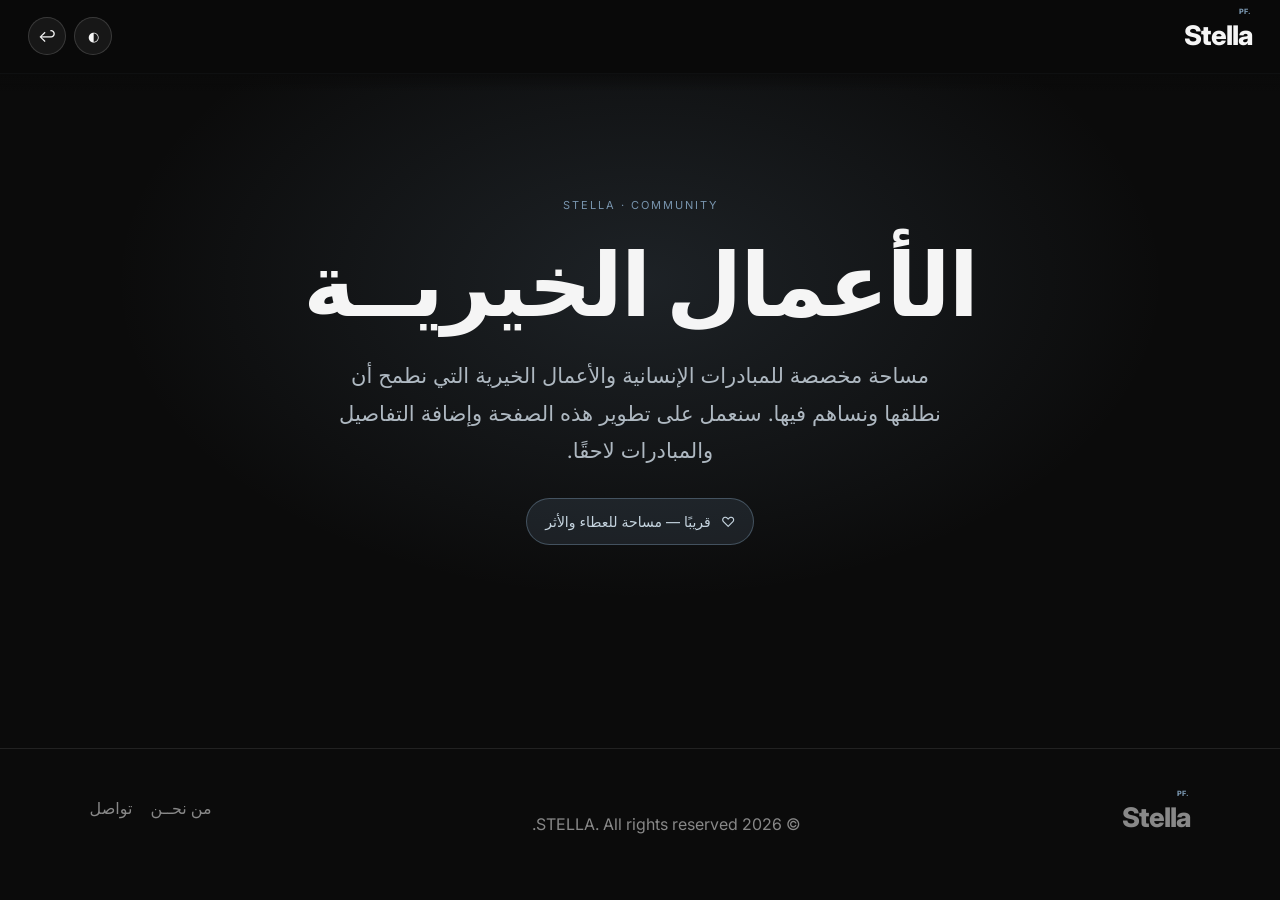
==== charity.html @ af956e66 "Create initial charity page" ====
<!doctype html>
<html lang="ar" dir="rtl">
<head>
<meta charset="utf-8">
<meta name="viewport" content="width=device-width, initial-scale=1">
<title>STELLA — الأعمال الخيريــة</title>
<meta name="description" content="مساحة الأعمال الخيرية والمبادرات الإنسانية من STELLA.">
<link rel="preconnect" href="https://fonts.googleapis.com">
<link rel="preconnect" href="https://fonts.gstatic.com" crossorigin>
<link href="https://fonts.googleapis.com/css2?family=Inter:wght@400;500;600;700;800&family=Manrope:wght@400;500;600;700;800&family=IBM+Plex+Sans+Arabic:wght@400;500;600;700&display=swap" rel="stylesheet">
<link rel="stylesheet" href="styles.css">
</head>
<body class="charity-page">
<header class="nav">
  <a class="brand" href="index.html#home" aria-label="STELLA"><span>Stell<span class="logo-a">a<sup>PF.</sup></span></span></a>
  <div class="nav-actions"><button id="themeBtn" class="icon-btn" type="button" aria-label="تبديل الوضع">◐</button><a class="icon-btn page-back" href="index.html" aria-label="العودة">↩</a></div>
</header>
<main>
  <section class="charity-intro">
    <div class="charity-intro-inner">
      <p class="eyebrow">STELLA · COMMUNITY</p>
      <h1>الأعمال الخيريــة</h1>
      <p>مساحة مخصصة للمبادرات الإنسانية والأعمال الخيرية التي نطمح أن نطلقها ونساهم فيها. سنعمل على تطوير هذه الصفحة وإضافة التفاصيل والمبادرات لاحقًا.</p>
      <span class="charity-note">♡ <span>قريبًا — مساحة للعطاء والأثر</span></span>
    </div>
  </section>
</main>
<footer><div class="footer-brand">Stell<span class="logo-a">a<sup>PF.</sup></span></div><p>© 2026 STELLA. All rights reserved.</p><div><a href="index.html#about">من نحــن</a><a href="index.html#contact">تواصل</a></div></footer>
<script>
const themeBtn=document.getElementById('themeBtn');
if(localStorage.getItem('stella-theme')==='light')document.body.classList.add('light');
themeBtn.addEventListener('click',()=>{document.body.classList.toggle('light');localStorage.setItem('stella-theme',document.body.classList.contains('light')?'light':'dark')});
</script>
</body>
</html>
---- styles.css ----
*{box-sizing:border-box}html{scroll-behavior:smooth}body{margin:0;background:#0b0b0b;color:#f5f5f5;font-family:Inter,system-ui,sans-serif;line-height:1.8}body.light{background:#f7f7f7;color:#111}a{text-decoration:none;color:inherit}.nav{position:sticky;top:0;z-index:20;display:flex;align-items:center;justify-content:space-between;padding:15px 5%;background:rgba(10,10,10,.98);backdrop-filter:blur(18px);border-bottom:1px solid rgba(255,255,255,.1)}body.light .nav{background:rgba(255,255,255,.98);border-color:rgba(0,0,0,.1)}.brand,.footer-brand{font-size:27px;font-weight:800;letter-spacing:-1px}.brand b,.footer-brand span,.side-brand span,h1 span{font-weight:800}.desktop-nav{display:flex;gap:25px;font-size:13px;color:#cfcfcf}.desktop-nav a:hover,.text-link:hover{color:#fff;text-decoration:underline}.nav-actions{display:flex;gap:8px}.icon-btn,.close-btn{border:1px solid rgba(255,255,255,.15);background:rgba(255,255,255,.06);color:inherit;border-radius:50%;width:38px;height:38px;cursor:pointer}.side-menu{position:fixed;z-index:40;right:-360px;top:0;width:min(360px,90vw);height:100vh;background:#111;border-left:1px solid #333;transition:right .35s;padding:25px;overflow:auto}.side-menu.open{right:0}.close-btn{font-size:24px;float:left}.side-inner{clear:both;padding-top:35px;display:flex;flex-direction:column;gap:9px}.side-inner a,.side-inner summary{padding:9px 4px;color:#ddd;cursor:pointer}.side-inner a:hover,.side-inner summary:hover{color:#fff}.side-inner details a{padding-right:22px;display:block}.overlay{display:none;position:fixed;inset:0;background:rgba(0,0,0,.55);z-index:30}.overlay.show{display:block}.hero{min-height:82vh;padding:100px 7% 70px;display:grid;grid-template-columns:1.3fr .7fr;gap:50px;align-items:center;background:radial-gradient(circle at 80% 30%,rgba(255,255,255,.08),transparent 35%)}h1{font-size:clamp(64px,13vw,150px);line-height:.9;margin:10px 0;letter-spacing:-8px}.eyebrow{font-size:11px;text-transform:uppercase;letter-spacing:2px;color:#aaa;margin:0 0 12px}.lead{font-size:24px;font-weight:600;max-width:680px}.muted{color:#aaa}.max{max-width:700px}.hero-card{padding:28px;border-radius:28px;display:flex;gap:20px;align-items:center}.glass{background:rgba(255,255,255,.06);border:1px solid rgba(255,255,255,.12);box-shadow:0 25px 70px rgba(0,0,0,.28);backdrop-filter:blur(16px)}.hero-card small{display:block;color:#888;margin-top:8px}.mark{font-size:70px;font-weight:800}.cta-row{display:flex;gap:12px;margin-top:28px;flex-wrap:wrap}.btn{display:inline-block;padding:11px 20px;border-radius:999px;border:1px solid #555}.primary{background:#fff;color:#000;border-color:#fff}.ghost{background:transparent}.section{padding:100px 7%;border-top:1px solid rgba(255,255,255,.08)}.light-section{background:#f3f3f3;color:#111}.light-section .muted,.light-section .eyebrow{color:#666}.intro{display:grid;grid-template-columns:1fr 1fr;gap:60px}.intro h2,.section h2{font-size:clamp(32px,5vw,60px);line-height:1.15;margin:0}.intro p:last-child{font-size:18px;color:#aaa}.founder{display:grid;grid-template-columns:.7fr 1.3fr;gap:55px;align-items:center}.founder-photo{aspect-ratio:1;border-radius:30px;display:grid;place-items:end start;padding:25px;background:linear-gradient(145deg,#252525,#090909);border:1px solid #333}.founder-photo span{font-size:38px;font-weight:800}.founder h3{color:#aaa}.cards{display:grid;gap:18px;margin-top:35px}.cards.three{grid-template-columns:repeat(3,1fr)}.cards.four{grid-template-columns:repeat(4,1fr)}.card{padding:28px;border:1px solid #2d2d2d;border-radius:25px;background:rgba(255,255,255,.035);box-shadow:0 20px 60px rgba(0,0,0,.12);transition:transform .25s,background .25s}.card:hover{transform:translateY(-5px);background:rgba(255,255,255,.065)}.card h3{margin-top:8px}.card p{color:#aaa}.dark{background:#111;color:#fff;border-color:#222}.dark p{color:#999}.num{font-size:12px;color:#777}.chips{display:flex;flex-wrap:wrap;gap:10px;margin-top:30px}.chips span{border:1px solid #ccc;padding:8px 15px;border-radius:999px}.email{font-size:clamp(18px,4vw,32px);font-weight:700;border-bottom:1px solid #777}.contact{display:flex;justify-content:space-between;gap:30px;align-items:end}footer{padding:45px 7%;border-top:1px solid #222;display:flex;justify-content:space-between;gap:25px;flex-wrap:wrap;color:#888}footer div:last-child{display:flex;gap:18px}footer a:hover{color:#fff}@media(max-width:900px){.desktop-nav{display:none}.hero{grid-template-columns:1fr;padding-top:75px}.intro,.founder{grid-template-columns:1fr}.cards.three,.cards.four{grid-template-columns:1fr 1fr}.contact{flex-direction:column;align-items:flex-start}}@media(max-width:600px){.nav{padding:12px 18px}.brand{font-size:23px}.hero{padding:65px 22px}.section{padding:70px 22px}h1{font-size:82px;letter-spacing:-5px}.lead{font-size:19px}.cards.three,.cards.four{grid-template-columns:1fr}.hero-card{padding:20px}.intro h2,.section h2{font-size:35px}.contact{gap:20px}.email{font-size:18px}footer{padding:35px 22px}}@media(prefers-reduced-motion:reduce){html{scroll-behavior:auto}.card{transition:none}}
.founder-photo{overflow:hidden;padding:0}.founder-photo img{width:100%;height:100%;object-fit:cover;display:block;}
:root{--stella-blue:#7894ad;--stella-blue-soft:rgba(120,148,173,.14);--stella-blue-line:rgba(120,148,173,.42)}
.desktop-nav a:hover,.text-link:hover{color:var(--stella-blue);text-decoration:none}.eyebrow{color:var(--stella-blue)}.text-link,.email{transition:color .2s,border-color .2s}.text-link:hover,.email:hover{color:var(--stella-blue);border-color:var(--stella-blue)}.btn.primary{background:var(--stella-blue);border-color:var(--stella-blue);color:#080b0e}.btn.primary:hover{background:#91a9bd;border-color:#91a9bd}.icon-btn:hover{border-color:var(--stella-blue);color:var(--stella-blue);background:var(--stella-blue-soft)}.card:hover{border-color:var(--stella-blue-line)}.num,.mark{color:var(--stella-blue)}.language-btn{width:auto;min-width:42px;padding:0 9px;border-radius:999px;font-size:11px;font-weight:700}body.light .eyebrow{color:#58758e}body.light .desktop-nav a:hover,body.light .text-link:hover{color:#58758e}body.light .btn.primary{background:#7894ad;color:#071018}html[dir="ltr"] body{text-align:left}html[dir="ltr"] .side-menu{right:auto;left:-360px;border-left:0;border-right:1px solid #333}html[dir="ltr"] .side-menu.open{left:0}html[dir="ltr"] .side-inner details a{padding-right:4px;padding-left:22px}html[dir="ltr"] .close-btn{float:right}html[dir="ltr"] .founder-photo{direction:ltr}@media(max-width:600px){.language-btn{min-width:40px}}
/* Founder portrait: show the full figure with soft edges, not a cropped fill */
.founder{position:relative;isolation:isolate}.founder-photo{position:relative;align-self:stretch;min-height:560px;display:flex;align-items:center;justify-content:center;padding:0;overflow:hidden;border:0;border-radius:22px;background:transparent;box-shadow:0 28px 70px rgba(0,0,0,.22)}.founder-photo::before{content:"";position:absolute;inset:0;z-index:1;pointer-events:none;background:linear-gradient(90deg,rgba(11,11,11,.18) 0%,transparent 14%,transparent 86%,rgba(11,11,11,.18) 100%),linear-gradient(0deg,rgba(11,11,11,.22) 0%,transparent 13%,transparent 87%,rgba(11,11,11,.12) 100%)}.founder-photo::after{content:"";position:absolute;inset:-1px;z-index:2;pointer-events:none;border-radius:22px;box-shadow:inset 0 0 42px rgba(11,11,11,.24)}.founder-photo img{position:relative;z-index:0;width:100%;height:100%;object-fit:contain;object-position:center center;display:block;transform:scale(.92);transform-origin:center center;filter:grayscale(1) contrast(1.03)}body.light .founder-photo{box-shadow:0 28px 70px rgba(0,0,0,.12)}body.light .founder-photo::before{background:linear-gradient(90deg,rgba(247,247,247,.16) 0%,transparent 14%,transparent 86%,rgba(247,247,247,.16) 100%),linear-gradient(0deg,rgba(247,247,247,.18) 0%,transparent 13%,transparent 87%,rgba(247,247,247,.08) 100%)}body.light .founder-photo::after{box-shadow:inset 0 0 42px rgba(0,0,0,.08)}
.founder-youtube-btn{display:inline-flex;align-items:center;gap:11px;margin-top:22px;padding:11px 18px;border:1px solid rgba(120,148,173,.58);border-radius:999px;background:linear-gradient(135deg,rgba(120,148,173,.16),rgba(255,255,255,.04));box-shadow:0 10px 30px rgba(0,0,0,.16);color:#e9eef2;font-size:14px;font-weight:700;transition:transform .2s,border-color .2s,background .2s,box-shadow .2s}.founder-youtube-btn:hover{transform:translateY(-2px);border-color:var(--stella-blue);background:linear-gradient(135deg,rgba(120,148,173,.28),rgba(255,255,255,.07));box-shadow:0 14px 34px rgba(0,0,0,.24)}.youtube-icon{display:grid;place-items:center;width:25px;height:25px;border-radius:50%;background:var(--stella-blue);color:#081017;font-size:10px}.founder-youtube-btn .arrow{font-size:16px;color:var(--stella-blue);line-height:1}body.light .founder-youtube-btn{color:#111;border-color:rgba(88,117,142,.45);background:rgba(120,148,173,.09);box-shadow:0 10px 25px rgba(0,0,0,.09)}body.light .founder-youtube-btn:hover{background:rgba(120,148,173,.16);border-color:#58758e}@media(max-width:900px){.founder-photo{min-height:480px;max-height:620px;width:100%;max-width:560px;margin-inline:auto}}@media(max-width:600px){.founder-photo{min-height:420px;max-height:520px;border-radius:18px}.founder-photo::after{border-radius:18px}.founder-youtube-btn{width:100%;justify-content:center}}

/* Founder section: balanced portrait and readable biography */
@media(min-width:901px){.founder{grid-template-columns:minmax(300px,.9fr) minmax(0,1.1fr);column-gap:clamp(42px,6vw,88px);align-items:center}.founder-photo{width:100%;max-width:480px;min-height:560px;justify-self:center;margin-inline:auto;border-radius:26px}.founder-photo img{width:100%;height:100%;object-fit:contain;object-position:center bottom;transform:scale(.98);filter:none}.founder>div:last-child{min-width:0;max-width:680px}.founder>div:last-child p{max-width:64ch;line-height:2}}
@media(max-width:900px){.founder{grid-template-columns:minmax(0,1fr);gap:32px}.founder-photo{width:100%;max-width:520px;min-height:420px;max-height:560px;margin-inline:auto}.founder>div:last-child{width:100%}}

/* Fine-tune founder portrait height and top alignment */
@media(min-width:901px){.founder{align-items:start}.founder-photo{align-self:start;height:480px;min-height:0;max-height:480px;margin-top:0}.founder-photo img{height:100%;object-fit:contain;object-position:center top;transform:none}.founder>div:last-child{align-self:start}}
@media(max-width:900px){.founder-photo{height:460px;min-height:0;object-position:center top}.founder-photo img{object-position:center top}}

/* Soft atmospheric blend around the founder portrait, with a slightly larger image */
@media(min-width:901px){
  .founder{grid-template-columns:minmax(340px,1fr) minmax(0,1.08fr);column-gap:clamp(38px,5vw,72px);align-items:start}
  .founder-photo{height:510px;max-height:510px;min-height:0;overflow:hidden;isolation:isolate;background:radial-gradient(ellipse at 50% 42%,rgba(120,148,173,.17),rgba(11,11,11,0) 72%);box-shadow:none}
  .founder-photo::before{inset:0;z-index:2;background:linear-gradient(90deg,#0b0b0b 0%,rgba(11,11,11,.45) 7%,transparent 24%,transparent 76%,rgba(11,11,11,.45) 93%,#0b0b0b 100%),linear-gradient(0deg,#0b0b0b 0%,rgba(11,11,11,.35) 7%,transparent 25%,transparent 88%,rgba(11,11,11,.12) 100%);filter:blur(10px);opacity:.8}
  .founder-photo::after{inset:0;z-index:3;border-radius:26px;box-shadow:inset 0 0 55px rgba(11,11,11,.18)}
  .founder-photo img{width:100%;height:100%;object-fit:contain;object-position:center top;transform:scale(1.055);filter:drop-shadow(0 12px 24px rgba(0,0,0,.18));-webkit-mask-image:linear-gradient(to right,transparent 0%,#000 9%,#000 91%,transparent 100%),linear-gradient(to bottom,transparent 0%,#000 5%,#000 90%,transparent 100%);-webkit-mask-composite:source-in;mask-image:linear-gradient(to right,transparent 0%,#000 9%,#000 91%,transparent 100%)}
  .founder>div:last-child{align-self:start;max-width:680px}
}
@media(max-width:900px){
  .founder-photo{height:480px;max-height:480px;min-height:0;overflow:hidden;background:radial-gradient(ellipse at 50% 42%,rgba(120,148,173,.14),transparent 72%);box-shadow:none}
  .founder-photo::before{inset:0;z-index:2;background:linear-gradient(90deg,#0b0b0b 0%,transparent 18%,transparent 82%,#0b0b0b 100%),linear-gradient(0deg,#0b0b0b 0%,transparent 18%,transparent 90%,rgba(11,11,11,.12) 100%);filter:blur(8px);opacity:.72}
  .founder-photo img{transform:scale(1.04);filter:drop-shadow(0 10px 20px rgba(0,0,0,.18))}
}
@media(max-width:600px){.founder-photo{height:450px;max-height:450px}.founder-photo img{transform:scale(1.025)}}
body.light .founder-photo{background:radial-gradient(ellipse at 50% 42%,rgba(88,117,142,.14),rgba(247,247,247,0) 72%)}
body.light .founder-photo::before{background:linear-gradient(90deg,#f7f7f7 0%,rgba(247,247,247,.4) 8%,transparent 25%,transparent 75%,rgba(247,247,247,.4) 92%,#f7f7f7 100%),linear-gradient(0deg,#f7f7f7 0%,rgba(247,247,247,.3) 8%,transparent 25%,transparent 88%,rgba(247,247,247,.12) 100%)}


/* Clean founder portrait: keep every feature visible and softly blend only the edges */
.founder-photo{overflow:visible!important;background:transparent!important;box-shadow:none!important}
.founder-photo::before{content:none!important}
.founder-photo::after{content:none!important}
.founder-photo img{display:block;width:100%;height:100%;object-fit:contain!important;object-position:center top!important;transform:none!important;filter:none!important;-webkit-mask-image:linear-gradient(to right,transparent 0%,#000 5%,#000 95%,transparent 100%),linear-gradient(to bottom,transparent 0%,#000 3%,#000 97%,transparent 100%)!important;-webkit-mask-composite:source-in;mask-image:linear-gradient(to right,transparent 0%,#000 5%,#000 95%,transparent 100%);mask-mode:alpha}
@media(min-width:901px){.founder-photo{height:510px!important;min-height:0!important;max-height:510px!important}}
@media(max-width:900px){.founder-photo{height:480px!important;min-height:0!important;max-height:480px!important}}
@media(max-width:600px){.founder-photo{height:450px!important;min-height:0!important;max-height:450px!important}}


/* Only soften the portrait's lower edge into the section below */
.founder-photo img{
  -webkit-mask-image:linear-gradient(to right,transparent 0%,#000 5%,#000 95%,transparent 100%),linear-gradient(to bottom,#000 0%,#000 78%,rgba(0,0,0,.92) 85%,rgba(0,0,0,.62) 91%,rgba(0,0,0,.28) 96%,transparent 100%)!important;
  -webkit-mask-composite:source-in;
  mask-image:linear-gradient(to right,transparent 0%,#000 5%,#000 95%,transparent 100%),linear-gradient(to bottom,#000 0%,#000 78%,rgba(0,0,0,.92) 85%,rgba(0,0,0,.62) 91%,rgba(0,0,0,.28) 96%,transparent 100%)!important;
  mask-mode:alpha;
}


/* Natural soft shadow beneath the portrait; keep the bottom edge visible */
.founder-photo{position:relative;isolation:isolate;overflow:visible!important}
.founder-photo::after{
  content:""!important;
  position:absolute!important;
  z-index:-1!important;
  left:12%!important;
  right:12%!important;
  bottom:-20px!important;
  height:46px!important;
  border-radius:50%!important;
  background:radial-gradient(ellipse at center,rgba(0,0,0,.42) 0%,rgba(0,0,0,.20) 38%,transparent 74%)!important;
  filter:blur(11px)!important;
  box-shadow:none!important;
  pointer-events:none!important;
}
.founder-photo img{
  -webkit-mask-image:linear-gradient(to right,transparent 0%,#000 5%,#000 95%,transparent 100%)!important;
  mask-image:linear-gradient(to right,transparent 0%,#000 5%,#000 95%,transparent 100%)!important;
}
body.light .founder-photo::after{
  background:radial-gradient(ellipse at center,rgba(0,0,0,.22) 0%,rgba(0,0,0,.10) 38%,transparent 74%)!important;
}

/* Permanent PF signature above the final 'a' in every STELLA wordmark */
.logo-a{position:relative;display:inline-block}.logo-a sup{position:absolute;top:-.58em;left:50%;transform:translateX(-50%);font-size:.27em;line-height:1;font-weight:800;letter-spacing:0;color:var(--stella-blue)}

/* Slightly less rounded founder YouTube channel button */
.founder-youtube-btn{border-radius:12px}

/* Founder channel buttons: always side by side */
.founder-channel-actions{display:flex;flex-direction:row;align-items:center;justify-content:flex-start;gap:12px;flex-wrap:nowrap}
.founder-channel-actions .founder-youtube-btn{margin-top:22px;flex:0 1 auto;width:auto}
@media(max-width:600px){.founder-channel-actions{flex-direction:row;gap:8px;overflow-x:auto}.founder-channel-actions .founder-youtube-btn{flex:0 0 auto;width:auto;white-space:nowrap}}

/* Collaboration cards: subtle hover shade, keeping the card's dark palette */
#collab .card.dark:hover{background:#1b1b1b;border-color:rgba(120,148,173,.28);transform:translateY(-5px)}

/* Join STELLA cards: match the subtle hover shade used in collaboration cards */
#join .card.dark:hover{background:#1b1b1b;border-color:rgba(120,148,173,.28);transform:translateY(-5px)}

/* Refine contact email hierarchy: smaller, calmer, and better balanced */
.contact .email{display:inline-block;font-size:clamp(15px,1.8vw,22px);font-weight:600;letter-spacing:.01em;line-height:1.5;color:var(--stella-blue);border-bottom:1px solid rgba(120,148,173,.38);padding-bottom:5px;overflow-wrap:anywhere}.contact .email:hover{color:#a8bbcb;border-color:#a8bbcb}
@media(max-width:900px){.contact .email{font-size:17px}}

/* Keep the exact same Latin STELLA PF wordmark direction in Arabic and English layouts */
.brand > span,.side-brand,h1,.footer-brand{direction:ltr;unicode-bidi:isolate}


/* Align the wordmark with each language layout while keeping its letters LTR */
html[lang="ar"] .brand,
html[lang="ar"] .side-brand,
html[lang="ar"] h1,
html[lang="ar"] .footer-brand{text-align:right}
html[lang="en"] .brand,
html[lang="en"] .side-brand,
html[lang="en"] h1,
html[lang="en"] .footer-brand{text-align:left}


/* Lift the hero tagline slightly */
.hero-copy > .eyebrow{transform:translateY(-6px)}


/* Give the hero tagline a little more visual separation above the wordmark */
.hero-copy > .eyebrow{transform:translateY(-14px)}


/* Create a clear visual gap between the hero tagline and STELLA wordmark */
.hero-copy > .eyebrow{transform:translateY(-26px);margin-bottom:18px}


/* Slightly reduce the News & Updates heading so it sits comfortably above its card */
#news > h2{font-size:clamp(28px,4vw,48px)}


/* Lift the News & Updates heading by 6px */
#news > h2{transform:translateY(-6px)}

/* Content category pages */
.content-link-card{display:block;color:inherit;text-decoration:none;cursor:pointer}
.content-link-card:hover{color:inherit}
.content-detail{min-height:70vh}
.content-hero{padding-top:110px;padding-bottom:70px}
.content-hero h1{max-width:900px;font-size:clamp(44px,8vw,88px);line-height:.98;margin:10px 0 20px}
.detail-intro{max-width:760px;color:var(--muted);font-size:clamp(16px,2vw,20px);line-height:1.9}
.media-section{padding-top:30px}
.shorts-grid,.video-grid{display:grid;grid-template-columns:repeat(3,minmax(0,1fr));gap:18px}
.video-grid{grid-template-columns:repeat(2,minmax(0,1fr))}
.media-card,.video-card,.social-post-card{border:1px solid var(--border);background:var(--card);border-radius:24px;padding:18px}
.media-card h3,.video-card h3{margin:14px 0 8px}
.media-card p,.video-card p{color:var(--muted);line-height:1.7}
.media-placeholder,.video-placeholder{height:220px;border-radius:18px;display:grid;place-items:center;background:linear-gradient(135deg,rgba(120,148,173,.18),rgba(255,255,255,.04));color:var(--muted);font-weight:800;letter-spacing:.08em}
.video-placeholder{height:300px}
.social-post-card{max-width:820px;margin:auto}
.post-top{display:flex;align-items:center;gap:12px;margin-bottom:22px}
.post-avatar{width:42px;height:42px;border-radius:50%;display:grid;place-items:center;background:var(--stella-blue);color:#fff;font-weight:800}
.post-top small{display:block;color:var(--muted);margin-top:3px}
.social-post-card h3{font-size:24px;margin:0 0 10px}
.social-post-card p{line-height:1.9;color:var(--muted)}
.post-actions{display:flex;gap:22px;border-top:1px solid var(--border);padding-top:14px;margin-top:20px;color:var(--muted);font-size:14px}
.page-end{text-align:center}
.page-back{text-decoration:none}
@media(max-width:900px){.shorts-grid{grid-template-columns:1fr 1fr}.video-grid{grid-template-columns:1fr}}
@media(max-width:600px){.content-hero{padding-top:80px}.shorts-grid{grid-template-columns:1fr}.video-placeholder{height:220px}.media-placeholder{height:200px}.social-post-card{padding:15px}.post-actions{gap:12px;flex-wrap:wrap}}

/* Horizontal carousel for content pages */
.shorts-grid.carousel-track{display:flex;overflow-x:auto;gap:18px;padding-bottom:8px;scroll-snap-type:x mandatory;scroll-behavior:smooth;scrollbar-width:thin}
.shorts-grid.carousel-track .media-card{flex:0 0 calc(33.333% - 12px);scroll-snap-align:start}
@media(max-width:900px){.shorts-grid.carousel-track .media-card{flex-basis:calc(50% - 9px)}}
@media(max-width:600px){.shorts-grid.carousel-track .media-card{flex-basis:88%}}

/* About activities carousel */
.about-section{overflow:hidden}
.about-head{display:flex;justify-content:space-between;align-items:end;gap:24px}
.about-carousel-controls{display:flex;gap:10px;direction:ltr}
.about-arrow{width:46px;height:46px;border:1px solid var(--stella-blue-line);border-radius:50%;background:var(--stella-blue-soft);color:var(--stella-blue);font-size:22px;line-height:1;cursor:pointer;transition:transform .2s,background .2s,border-color .2s}
.about-arrow:hover{transform:translateY(-2px);background:rgba(120,148,173,.24);border-color:var(--stella-blue)}
.about-carousel{display:flex;gap:18px;margin-top:35px;overflow-x:auto;scroll-snap-type:x mandatory;scroll-behavior:smooth;scrollbar-width:none;padding:4px 2px 14px}
.about-carousel::-webkit-scrollbar{display:none}
.about-activity-card{flex:0 0 calc(33.333% - 12px);min-height:250px;padding:30px;border:1px solid #2d2d2d;border-radius:25px;background:rgba(255,255,255,.035);scroll-snap-align:start;transition:transform .25s,border-color .25s,background .25s}
.about-activity-card:hover{transform:translateY(-5px);border-color:var(--stella-blue-line);background:rgba(255,255,255,.06)}
.about-activity-card h3{font-size:24px;margin:22px 0 8px}
.about-activity-card p{color:#aaa;margin:0;line-height:1.9}
body.light .about-activity-card{background:#fff;border-color:#ddd}
body.light .about-activity-card:hover{background:#fafafa;border-color:rgba(88,117,142,.45)}
@media(max-width:900px){.about-activity-card{flex-basis:calc(50% - 9px)}}
@media(max-width:600px){.about-head{align-items:flex-start}.about-carousel-controls{margin-top:6px}.about-activity-card{flex-basis:88%;min-height:230px;padding:24px}.about-activity-card h3{font-size:21px}}


/* Founder channel buttons: fixed two-column layout, responsive without horizontal scrolling */
.founder-channel-actions{display:grid;grid-template-columns:repeat(2,minmax(0,1fr));gap:12px;width:100%;align-items:stretch}
.founder-channel-actions .founder-youtube-btn{width:100%;min-width:0;margin-top:22px;justify-content:center;white-space:normal;text-align:center}
@media(max-width:900px){.founder-channel-actions{grid-template-columns:repeat(2,minmax(0,1fr));gap:10px}}
@media(max-width:600px){.founder-channel-actions{grid-template-columns:repeat(2,minmax(0,1fr));gap:8px}.founder-channel-actions .founder-youtube-btn{padding:10px 8px;font-size:12px;gap:7px}.founder-channel-actions .youtube-icon{width:22px;height:22px;flex:0 0 22px}.founder-channel-actions .arrow{font-size:14px}}

/* Founder social links */
.founder-channel-actions{display:grid!important;grid-template-columns:1fr 1fr;gap:12px;align-items:stretch}
.founder-channel-actions .founder-youtube-btn{width:100%;margin-top:22px;justify-content:center}
.founder-social-actions{display:flex;justify-content:flex-start;align-items:center;gap:10px;margin-top:14px;direction:ltr}
.founder-social-btn{width:38px;height:38px;display:grid;place-items:center;border:1px solid rgba(120,148,173,.38);border-radius:10px;background:rgba(120,148,173,.08);color:var(--stella-blue);font-size:16px;font-weight:800;transition:transform .2s,border-color .2s,background .2s,color .2s}
.founder-social-btn:hover{transform:translateY(-2px);border-color:var(--stella-blue);background:rgba(120,148,173,.18);color:#fff}
body.light .founder-social-btn{background:rgba(120,148,173,.08);color:#58758e;border-color:rgba(88,117,142,.38)}
body.light .founder-social-btn:hover{background:rgba(120,148,173,.16);color:#111;border-color:#58758e}
@media(max-width:900px){
  .founder-channel-actions{grid-template-columns:1fr 1fr}
}
@media(max-width:600px){
  .founder-channel-actions{grid-template-columns:1fr 1fr}
  .founder-channel-actions .founder-youtube-btn{min-width:0;padding:10px 9px;font-size:12px;gap:7px}
  .founder-channel-actions .founder-youtube-btn .arrow{font-size:13px}
  .founder-social-actions{justify-content:center;gap:8px;margin-top:12px}
  .founder-social-btn{width:34px;height:34px;font-size:14px;border-radius:9px}
}

/* Founder social links */
.founder-socials{display:flex;align-items:center;justify-content:flex-start;gap:10px;margin-top:14px;direction:ltr}
.founder-social-btn{width:38px;height:38px;display:grid;place-items:center;border:1px solid rgba(120,148,173,.42);border-radius:10px;background:rgba(120,148,173,.08);color:var(--stella-blue);font-size:15px;font-weight:800;transition:transform .2s,background .2s,border-color .2s,color .2s}
.founder-social-btn:hover{transform:translateY(-2px);background:rgba(120,148,173,.18);border-color:var(--stella-blue);color:#fff}
body.light .founder-social-btn{background:rgba(120,148,173,.07);color:#58758e;border-color:rgba(88,117,142,.35)}
body.light .founder-social-btn:hover{background:rgba(120,148,173,.15);color:#111}
@media(max-width:900px){.founder-socials{justify-content:center}}
@media(max-width:600px){.founder-socials{gap:8px}.founder-social-btn{width:34px;height:34px;font-size:14px}}

/* Content page filters */
.content-filters{padding-top:0;padding-bottom:26px;border-top:0}
.content-filter-row{display:flex;align-items:center;gap:10px;flex-wrap:wrap}
.content-filter-btn{border:1px solid var(--stella-blue-line);background:var(--stella-blue-soft);color:var(--stella-blue);padding:8px 18px;border-radius:999px;font:inherit;font-size:13px;font-weight:700;cursor:pointer;transition:.2s}
.content-filter-btn:hover,.content-filter-btn.active{background:var(--stella-blue);border-color:var(--stella-blue);color:#081017}
.content-search{display:flex;align-items:center;gap:8px;margin-inline-start:auto;border:1px solid #333;background:rgba(255,255,255,.035);border-radius:999px;padding:4px 10px 4px 12px;min-width:190px}
.content-search span{font-size:11px;color:var(--stella-blue);font-weight:700}
.content-search input{width:120px;border:0;outline:0;background:transparent;color:inherit;font:inherit;font-size:12px}
.content-search input::placeholder{color:#777}
body.light .content-search{border-color:#ddd;background:#fff}
@media(max-width:600px){.content-filters{padding-top:0;padding-bottom:20px}.content-filter-row{flex-wrap:nowrap;overflow:visible}.content-filter-btn{padding:7px 13px;font-size:12px}.content-search{min-width:0;flex:1;padding-inline:10px}.content-search input{width:100%;min-width:70px}}

/* Refined content controls */
.content-filters{padding:18px 7% 10px;border-top:0}
.content-filter-row{display:flex;align-items:center;gap:12px;flex-wrap:wrap;max-width:1100px;margin:0 auto}
.content-filter-btn{min-width:120px;height:42px;padding:0 20px;border:1px solid rgba(120,148,173,.28);border-radius:12px;background:rgba(255,255,255,.035);color:#b9c4cc;font:inherit;font-size:13px;font-weight:700;cursor:pointer;transition:all .2s ease;box-shadow:0 8px 24px rgba(0,0,0,.08)}
.content-filter-btn:hover{transform:translateY(-1px);border-color:rgba(120,148,173,.55);color:#eef3f6;background:rgba(120,148,173,.09)}
.content-filter-btn.active{background:var(--stella-blue);border-color:var(--stella-blue);color:#081017;box-shadow:0 8px 24px rgba(120,148,173,.18)}
.content-search{height:42px;display:flex;align-items:center;gap:9px;margin-inline-start:auto;border:1px solid rgba(120,148,173,.25);border-radius:12px;background:rgba(255,255,255,.035);padding:0 13px;min-width:240px;transition:border-color .2s,background .2s}
.content-search:focus-within{border-color:var(--stella-blue);background:rgba(120,148,173,.06)}
.content-search span{font-size:11px;color:var(--stella-blue);font-weight:800}
.content-search input{width:150px;border:0;outline:0;background:transparent;color:inherit;font:inherit;font-size:12px}
.content-search input::placeholder{color:#6f767c}
body.light .content-filter-btn{background:#fff;color:#555;border-color:#ddd}
body.light .content-filter-btn:hover{background:#f5f8fa;color:#222}
body.light .content-search{background:#fff;border-color:#ddd}
@media(max-width:900px){.content-filter-row{max-width:none}.content-search{margin-inline-start:0}}
@media(max-width:600px){.content-filters{padding:12px 22px 8px}.content-filter-row{display:grid;grid-template-columns:1fr 1fr;gap:8px}.content-filter-btn{min-width:0;width:100%;height:40px;padding:0 10px;font-size:12px}.content-search{grid-column:1/-1;width:100%;min-width:0;height:40px}.content-search input{width:100%}}

/* Dedicated Carousel content section */
.carousel-section{padding-top:55px;padding-bottom:55px}
.content-carousel{display:flex;gap:18px;margin-top:30px;overflow-x:auto;scroll-snap-type:x mandatory;scroll-behavior:smooth;scrollbar-width:none;padding:4px 2px 12px}
.content-carousel::-webkit-scrollbar{display:none}
.carousel-card{flex:0 0 calc(33.333% - 12px);min-height:230px;padding:28px;border:1px solid #2d2d2d;border-radius:20px;background:rgba(255,255,255,.035);scroll-snap-align:start;transition:transform .2s,border-color .2s,background .2s}
.carousel-card:hover{transform:translateY(-4px);border-color:var(--stella-blue-line);background:rgba(255,255,255,.06)}
.carousel-card h3{font-size:21px;margin:20px 0 8px}
.carousel-card p{color:var(--muted);line-height:1.8;margin:0}
body.light .carousel-card{background:#fff;border-color:#ddd}
body.light .carousel-card:hover{background:#fafafa;border-color:rgba(88,117,142,.45)}
@media(max-width:900px){.carousel-card{flex-basis:calc(50% - 9px)}}
@media(max-width:600px){.carousel-card{flex-basis:88%;min-height:210px;padding:24px}}


/* Fullscreen carousel viewer */
.carousel-card{cursor:pointer;user-select:none;-webkit-tap-highlight-color:transparent}
.carousel-card:focus-visible{outline:2px solid var(--stella-blue);outline-offset:4px}
.carousel-viewer{position:fixed;inset:0;z-index:100;background:rgba(4,7,10,.94);display:flex;align-items:center;justify-content:center;padding:34px;opacity:0;visibility:hidden;pointer-events:none;transition:opacity .2s ease,visibility .2s ease}
.carousel-viewer.open{opacity:1;visibility:visible;pointer-events:auto}
.carousel-viewer-inner{position:relative;width:min(92vw,1100px);height:min(86vh,760px);display:flex;align-items:center;justify-content:center}
.carousel-viewer-slide{width:min(86vw,900px);height:min(78vh,680px);padding:clamp(28px,5vw,70px);border:1px solid rgba(120,148,173,.42);border-radius:28px;background:linear-gradient(145deg,rgba(120,148,173,.16),rgba(255,255,255,.045));box-shadow:0 35px 100px rgba(0,0,0,.45);display:flex;flex-direction:column;justify-content:center;text-align:center;touch-action:pan-y}
.carousel-viewer-slide .num{font-size:14px}
.carousel-viewer-slide h3{font-size:clamp(28px,5vw,56px);line-height:1.15;margin:20px auto 14px;max-width:760px}
.carousel-viewer-slide p{font-size:clamp(15px,2vw,20px);line-height:1.9;color:#b8c1c8;max-width:720px;margin:0 auto}
.carousel-viewer-close{position:absolute;top:0;inset-inline-end:0;width:46px;height:46px;border:1px solid rgba(255,255,255,.2);border-radius:50%;background:rgba(255,255,255,.07);color:#fff;font-size:28px;line-height:1;cursor:pointer;z-index:2}
.carousel-viewer-arrow{position:absolute;top:50%;transform:translateY(-50%);width:52px;height:52px;border:1px solid rgba(120,148,173,.5);border-radius:50%;background:rgba(120,148,173,.12);color:var(--stella-blue);font-size:25px;cursor:pointer;z-index:2}
.carousel-viewer-prev{inset-inline-start:0}
.carousel-viewer-next{inset-inline-end:0}
.carousel-viewer-arrow:hover,.carousel-viewer-close:hover{background:rgba(120,148,173,.24);border-color:var(--stella-blue)}
.carousel-viewer-count{position:absolute;bottom:0;left:50%;transform:translateX(-50%);font-size:12px;color:#89959e}
body.light .carousel-viewer{background:rgba(245,247,249,.95)}
body.light .carousel-viewer-slide{background:linear-gradient(145deg,rgba(120,148,173,.13),rgba(255,255,255,.95));border-color:rgba(88,117,142,.35);box-shadow:0 30px 80px rgba(0,0,0,.18)}
body.light .carousel-viewer-slide p{color:#5e6870}
body.light .carousel-viewer-close{color:#111;border-color:rgba(0,0,0,.18);background:rgba(0,0,0,.04)}
@media(max-width:700px){
  .carousel-viewer{padding:18px}
  .carousel-viewer-inner{width:100%;height:88vh}
  .carousel-viewer-slide{width:100%;height:78vh;border-radius:22px;padding:28px 22px}
  .carousel-viewer-slide h3{font-size:30px}
  .carousel-viewer-arrow{width:42px;height:42px;font-size:20px}
  .carousel-viewer-prev{inset-inline-start:6px}
  .carousel-viewer-next{inset-inline-end:6px}
  .carousel-viewer-close{top:6px;inset-inline-end:6px}
}


/* Fixed S + PF mark: S is the main letter, PF. sits smaller above its top-right */
.stella-mark{position:relative;display:inline-block;font-weight:900;line-height:1;color:inherit;direction:ltr;unicode-bidi:isolate;text-align:left;min-width:1em}
.stella-mark sup{position:absolute;top:-.42em;right:-.02em;font-size:.34em;line-height:1;font-weight:900;letter-spacing:0;white-space:nowrap}
.hero-card .stella-mark{font-size:30px}
.post-avatar .stella-mark{font-size:17px}
.post-avatar{display:grid;place-items:center;text-align:right;direction:ltr;unicode-bidi:isolate}


/* Founder social SVG icons */
.founder-social-btn svg{width:18px;height:18px;display:block}
@media(max-width:600px){.founder-social-btn svg{width:16px;height:16px}}


/* Header site search */
.search-btn{font-size:20px;line-height:1;font-weight:500}
.search-overlay{position:fixed;inset:0;z-index:90;display:flex;align-items:flex-start;justify-content:center;padding:90px 22px 30px;background:rgba(4,7,10,.72);backdrop-filter:blur(10px);opacity:0;visibility:hidden;pointer-events:none;transition:opacity .2s ease,visibility .2s ease}
.search-overlay.open{opacity:1;visibility:visible;pointer-events:auto}
.search-panel{position:relative;width:min(760px,100%);padding:32px;border:1px solid rgba(120,148,173,.42);border-radius:24px;background:rgba(17,17,17,.97);box-shadow:0 30px 90px rgba(0,0,0,.45)}
.search-panel h2{margin:0 0 22px;font-size:clamp(28px,5vw,44px);line-height:1.15}
.search-close{position:absolute;top:18px;inset-inline-end:18px;width:40px;height:40px;border:1px solid rgba(255,255,255,.16);border-radius:50%;background:rgba(255,255,255,.06);color:inherit;font-size:24px;cursor:pointer}
.site-search-box{height:52px;display:flex;align-items:center;gap:10px;border:1px solid rgba(120,148,173,.35);border-radius:14px;background:rgba(255,255,255,.045);padding:0 15px}
.site-search-box:focus-within{border-color:var(--stella-blue);background:rgba(120,148,173,.07)}
.site-search-box span{font-size:20px;color:var(--stella-blue)}
.site-search-box input{width:100%;border:0;outline:0;background:transparent;color:inherit;font:inherit;font-size:14px}
.site-search-box input::placeholder{color:#777}
.site-search-results{display:grid;gap:8px;margin-top:16px;max-height:52vh;overflow:auto}
.site-search-result{display:block;padding:13px 15px;border:1px solid rgba(120,148,173,.16);border-radius:12px;background:rgba(255,255,255,.025);transition:.2s}
.site-search-result:hover{border-color:var(--stella-blue-line);background:var(--stella-blue-soft);transform:translateY(-1px)}
.site-search-result strong{display:block;font-size:14px}
.site-search-result span{display:block;margin-top:3px;color:#888;font-size:12px}
.site-search-empty{padding:20px;text-align:center;color:#888;font-size:13px}
body.light .search-overlay{background:rgba(245,247,249,.72)}
body.light .search-panel{background:rgba(255,255,255,.98);border-color:rgba(88,117,142,.3);box-shadow:0 30px 80px rgba(0,0,0,.16)}
body.light .search-close{border-color:rgba(0,0,0,.12);background:rgba(0,0,0,.03);color:#111}
body.light .site-search-box{background:#fff;border-color:#ddd}
body.light .site-search-result{background:#fafafa;border-color:#e4e4e4}
@media(max-width:600px){.search-overlay{padding:76px 14px 20px}.search-panel{padding:26px 18px;border-radius:20px}.search-panel h2{font-size:30px}.search-close{top:14px;inset-inline-end:14px}.site-search-box{height:48px}}


/* Compact rounded header search + shop button */
.header-search-wrap{height:38px;width:190px;display:flex;align-items:center;gap:8px;border:1px solid rgba(120,148,173,.32);border-radius:12px;background:rgba(255,255,255,.045);padding:0 11px;transition:border-color .2s,background .2s,box-shadow .2s}
.header-search-wrap:focus-within{border-color:var(--stella-blue);background:rgba(120,148,173,.07);box-shadow:0 0 0 3px rgba(120,148,173,.07)}
.header-search-icon{color:var(--stella-blue);font-size:17px;line-height:1}
.header-search-input{width:100%;min-width:0;border:0;outline:0;background:transparent;color:inherit;font:inherit;font-size:12px}
.header-search-input::placeholder{color:#777}
.shop-btn{font-size:16px}
@media(max-width:900px){.header-search-wrap{width:150px}}
@media(max-width:600px){.header-search-wrap{width:112px;height:36px;padding:0 9px}.header-search-input{font-size:11px}.shop-btn{font-size:15px}}


/* Refined main header layout: logo and navigation stay clear while all utility controls share one box */
.nav{gap:22px;padding:12px 5%;min-height:66px}
.brand{flex:0 0 auto;white-space:nowrap}
.desktop-nav{flex:1;justify-content:center;align-items:center;min-width:0}
.nav-actions{flex:0 0 auto;display:flex;align-items:center}
.header-tools-box{display:flex;align-items:center;gap:7px;min-height:46px;padding:4px 6px;border:1px solid rgba(120,148,173,.28);border-radius:15px;background:rgba(255,255,255,.045);box-shadow:0 10px 30px rgba(0,0,0,.12);backdrop-filter:blur(14px)}
.header-tools-box .icon-btn{width:36px;height:36px;border:0;background:transparent;border-radius:10px;display:grid;place-items:center;flex:0 0 36px;transition:background .2s,color .2s,transform .2s}
.header-tools-box .icon-btn:hover{background:rgba(120,148,173,.13);color:var(--stella-blue);transform:translateY(-1px)}
.header-tools-box .language-btn{font-size:11px;font-weight:800;letter-spacing:.4px}
.header-tools-box .shop-btn{font-size:16px}
.header-search-wrap{height:36px;width:180px;border:0;border-radius:10px;background:rgba(255,255,255,.035);padding:0 10px}
.header-search-wrap:focus-within{background:rgba(120,148,173,.09);box-shadow:none}
.header-search-input{font-size:12px}
.header-tool-divider{width:1px;height:22px;background:rgba(120,148,173,.22);margin:0 2px}
body.light .header-tools-box{background:rgba(255,255,255,.72);border-color:rgba(88,117,142,.25);box-shadow:0 10px 28px rgba(0,0,0,.07)}
body.light .header-tools-box .icon-btn:hover{background:rgba(120,148,173,.1)}
@media(max-width:1100px){.nav{gap:14px}.desktop-nav{gap:15px}.header-search-wrap{width:145px}}
@media(max-width:900px){.desktop-nav{display:none}.nav{padding:10px 4%;min-height:62px}.header-tools-box{min-height:44px;padding:4px}.header-search-wrap{width:150px}}
@media(max-width:600px){.nav{padding:9px 4%;gap:8px}.brand{font-size:23px}.header-tools-box{gap:4px;min-height:42px;border-radius:13px;padding:3px}.header-search-wrap{width:108px;height:34px;padding:0 8px}.header-search-input{font-size:11px}.header-search-icon{font-size:15px}.header-tool-divider{height:20px;margin:0}.header-tools-box .icon-btn{width:32px;height:32px;flex-basis:32px;border-radius:9px}.header-tools-box .shop-btn{font-size:14px}.header-tools-box .language-btn{font-size:10px}}


/* Elegant separators between header utility controls */
.header-tools-box .header-tool-divider{width:1px;height:26px;margin:0 3px;background:linear-gradient(to bottom,transparent,rgba(120,148,173,.5),transparent);position:relative;flex:0 0 1px}
.header-tools-box .header-tool-divider::after{content:"";position:absolute;top:50%;left:50%;width:3px;height:3px;border-radius:50%;background:rgba(120,148,173,.55);transform:translate(-50%,-50%);box-shadow:0 0 8px rgba(120,148,173,.35)}
.header-tools-box .header-search-wrap{border-right:1px solid rgba(120,148,173,.18);border-radius:10px}
@media(max-width:600px){.header-tools-box .header-tool-divider{height:22px;margin:0 2px}.header-tools-box .header-search-wrap{border-right:1px solid rgba(120,148,173,.16)}}


/* Distinct angled separators for individual header controls */
.header-tools-box .header-control-separator{width:1px;height:24px;flex:0 0 1px;background:rgba(120,148,173,.22);position:relative;margin:0 2px;transform:skewX(-14deg)}
.header-tools-box .header-control-separator::after{content:"";position:absolute;top:50%;left:50%;width:4px;height:4px;border-radius:50%;background:rgba(120,148,173,.48);transform:translate(-50%,-50%);box-shadow:0 0 7px rgba(120,148,173,.28)}
body.light .header-tools-box .header-control-separator{background:rgba(88,117,142,.25)}
@media(max-width:600px){.header-tools-box .header-control-separator{height:21px;margin:0 1px}.header-tools-box .header-control-separator::after{width:3px;height:3px}}


/* Stronger header control separators */
.header-tools-box .header-control-separator{width:2px;height:30px;flex:0 0 2px;background:linear-gradient(to bottom,transparent,rgba(120,148,173,.9) 18%,rgba(120,148,173,.9) 82%,transparent);margin:0 4px;transform:none;box-shadow:0 0 8px rgba(120,148,173,.18)}
.header-tools-box .header-control-separator::after{width:5px;height:5px;background:var(--stella-blue);box-shadow:0 0 10px rgba(120,148,173,.65)}
body.light .header-tools-box .header-control-separator{background:linear-gradient(to bottom,transparent,rgba(88,117,142,.75) 18%,rgba(88,117,142,.75) 82%,transparent);box-shadow:none}
@media(max-width:600px){.header-tools-box .header-control-separator{height:25px;width:2px;flex-basis:2px;margin:0 3px}}


/* Simple vertical separators: only between the utility controls */
.header-tools-box .header-control-separator{width:1px;height:22px;flex:0 0 1px;margin:0 3px;background:rgba(120,148,173,.32);transform:none;box-shadow:none}
.header-tools-box .header-control-separator::after{display:none}
@media(max-width:600px){.header-tools-box .header-control-separator{height:20px;width:1px;flex-basis:1px;margin:0 2px}}


/* Monochrome site-style shop icon */
.header-tools-box .shop-btn svg{width:17px;height:17px;fill:none;stroke:currentColor;stroke-width:1.7;stroke-linecap:round;stroke-linejoin:round}
.header-tools-box .shop-btn{color:#aebbc5}
.header-tools-box .shop-btn:hover{color:var(--stella-blue)}
body.light .header-tools-box .shop-btn{color:#5d7284}
body.light .header-tools-box .shop-btn:hover{color:var(--stella-blue)}


/* VIP card under the homepage hero */
.vip-section{padding-top:18px;padding-bottom:18px}
.vip-card{max-width:1100px;margin:0 auto;padding:18px 24px;border:1px solid rgba(120,148,173,.28);border-radius:16px;background:rgba(255,255,255,.028);display:flex;align-items:center;gap:16px}
.vip-card .eyebrow{margin:0;min-width:54px;font-size:11px;font-weight:900;letter-spacing:1.5px;color:var(--stella-blue)}
.vip-card h2{margin:0;font-size:14px;font-weight:700;color:#c8d0d6}
body.light .vip-card{background:rgba(255,255,255,.62);border-color:rgba(88,117,142,.25)}
body.light .vip-card h2{color:#44515b}
@media(max-width:600px){.vip-section{padding:12px 22px}.vip-card{padding:14px 16px;gap:12px}.vip-card h2{font-size:12px;line-height:1.7}}


/* Premium VIP highlight */
.vip-section{padding-top:22px;padding-bottom:24px}
.vip-card{position:relative;max-width:1100px;margin:0 auto;padding:22px 28px;border:1px solid rgba(120,148,173,.58);border-radius:18px;background:linear-gradient(135deg,rgba(120,148,173,.16),rgba(255,255,255,.045) 55%,rgba(120,148,173,.1));box-shadow:0 14px 42px rgba(0,0,0,.18),inset 0 1px 0 rgba(255,255,255,.08);overflow:hidden}
.vip-card::before{content:"";position:absolute;inset:0 auto 0 0;width:3px;background:var(--stella-blue);box-shadow:0 0 18px rgba(120,148,173,.7)}
.vip-card .eyebrow{display:inline-flex;align-items:center;justify-content:center;min-width:64px;height:30px;margin:0;padding:0 12px;border:1px solid rgba(120,148,173,.7);border-radius:999px;background:rgba(120,148,173,.18);color:#d7e0e6;font-size:12px;font-weight:900;letter-spacing:1.8px;box-shadow:0 0 18px rgba(120,148,173,.18)}
.vip-card h2{margin:9px 0 0;font-size:15px;font-weight:800;color:#e1e7eb;letter-spacing:.1px}
.vip-card h2::after{content:"";display:block;width:54px;height:1px;margin-top:10px;background:rgba(120,148,173,.65)}
body.light .vip-card{background:linear-gradient(135deg,rgba(120,148,173,.13),rgba(255,255,255,.78));border-color:rgba(88,117,142,.42);box-shadow:0 12px 34px rgba(0,0,0,.08)}
body.light .vip-card .eyebrow{background:rgba(120,148,173,.12);color:#4d6475}
body.light .vip-card h2{color:#34434e}
@media(max-width:600px){.vip-section{padding:16px 22px 20px}.vip-card{padding:18px 20px;border-radius:16px}.vip-card h2{font-size:12px;line-height:1.8}}


/* Header balance: compact utility box, more room for brand and search */
.nav{padding-left:2.2%;padding-right:2.2%;gap:18px}
.brand{flex:0 0 auto;min-width:max-content}
.nav-actions{flex:0 0 auto}
.header-tools-box{gap:4px;min-height:40px;padding:3px 5px;border-radius:13px}
.header-tools-box .icon-btn{width:31px;height:31px;flex-basis:31px;border-radius:8px}
.header-tools-box .shop-btn svg{width:15px;height:15px}
.header-search-wrap{width:clamp(190px,22vw,280px);height:32px;padding:0 9px}
.header-search-input{font-size:12px}
.header-tools-box .header-control-separator{height:20px;margin:0 2px}
@media(max-width:1100px){.nav{padding-left:2%;padding-right:2%;gap:12px}.header-search-wrap{width:clamp(155px,19vw,210px)}}
@media(max-width:900px){.nav{padding-left:2.5%;padding-right:2.5%;gap:10px}.header-search-wrap{width:clamp(160px,28vw,230px)}.header-tools-box{gap:3px}}
@media(max-width:600px){.nav{padding-left:3%;padding-right:3%;gap:7px}.brand{font-size:23px}.header-tools-box{gap:2px;min-height:38px;padding:2px 4px}.header-search-wrap{width:clamp(112px,29vw,165px);height:31px;padding:0 7px}.header-tools-box .icon-btn{width:28px;height:28px;flex-basis:28px}.header-tools-box .header-control-separator{height:18px;margin:0 1px}}


/* Center and refine the activity carousel arrow icons inside their circles */
.about-carousel-controls{align-items:center}
.about-arrow{display:flex;align-items:center;justify-content:center;padding:0;line-height:1;text-align:center;font-family:Arial,sans-serif;font-size:25px;font-weight:500;box-sizing:border-box;vertical-align:middle;box-shadow:0 5px 18px rgba(0,0,0,.16),inset 0 1px 0 rgba(255,255,255,.08)}
.about-arrow:hover{border-color:var(--stella-blue);background:rgba(120,148,173,.22);box-shadow:0 7px 22px rgba(0,0,0,.22),0 0 0 3px rgba(120,148,173,.1);color:#e3ebf0}
.about-arrow:active{transform:scale(.94)}
body.light .about-arrow{box-shadow:0 4px 14px rgba(0,0,0,.08)}
body.light .about-arrow:hover{color:#38566d;background:rgba(120,148,173,.18)}


/* Vertically center the shop control within the header utility box */
.header-tools-box{align-items:center}
.header-tools-box .shop-btn{align-self:center;display:grid;place-items:center;line-height:1;padding:0;margin:0}
.header-tools-box .shop-btn svg{display:block;margin:auto}


/* Matching activity arrows: identical icon treatment, mirrored direction */
.about-arrow svg{display:block;width:17px;height:17px;fill:none;stroke:currentColor;stroke-width:2;stroke-linecap:round;stroke-linejoin:round;flex:0 0 auto}
.about-arrow[data-about-prev] svg{transform:scaleX(-1)}
.about-arrow[data-about-next] svg{transform:none}


/* Smooth glass header: content slips behind with a soft lower fade */
.nav{
  position:sticky;
  isolation:isolate;
  background:rgba(10,10,10,.76);
  -webkit-backdrop-filter:blur(24px) saturate(145%);
  backdrop-filter:blur(24px) saturate(145%);
  border-bottom-color:rgba(120,148,173,.18);
}
.nav::after{
  content:"";
  position:absolute;
  z-index:-1;
  pointer-events:none;
  left:0;
  right:0;
  top:100%;
  height:18px;
  background:linear-gradient(to bottom,rgba(10,10,10,.76),rgba(10,10,10,0));
}
body.light .nav{
  background:rgba(255,255,255,.76);
  border-bottom-color:rgba(88,117,142,.18);
}
body.light .nav::after{
  background:linear-gradient(to bottom,rgba(255,255,255,.76),rgba(255,255,255,0));
}


/* Consistent readable hover, pressed and keyboard states in both themes */
.card,
.carousel-card,
.about-activity-card,
.content-link-card,
.vip-card,
.site-search-result,
.content-filter-btn,
.btn,
.founder-social-btn,
.founder-youtube-btn{
  transition:background-color .22s ease,border-color .22s ease,color .22s ease,box-shadow .22s ease,transform .22s ease;
}
.card:hover,.card:focus-within,.card:active,
.carousel-card:hover,.carousel-card:focus-within,.carousel-card:active,
.about-activity-card:hover,.about-activity-card:focus-within,.about-activity-card:active,
.content-link-card:hover,.content-link-card:focus-within,.content-link-card:active,
.vip-card:hover,.vip-card:focus-within,.vip-card:active{
  background-color:#1b2229;
  border-color:rgba(120,148,173,.58);
  color:#f5f7f9;
}
.card:hover h1,.card:hover h2,.card:hover h3,.card:hover p,
.card:focus-within h1,.card:focus-within h2,.card:focus-within h3,.card:focus-within p,
.carousel-card:hover,.about-activity-card:hover,.content-link-card:hover,.vip-card:hover{
  color:inherit;
}
.card:hover p,.card:focus-within p{color:#c4ccd3}
body.light .card:hover,body.light .card:focus-within,body.light .card:active,
body.light .carousel-card:hover,body.light .carousel-card:focus-within,body.light .carousel-card:active,
body.light .about-activity-card:hover,body.light .about-activity-card:focus-within,body.light .about-activity-card:active,
body.light .content-link-card:hover,body.light .content-link-card:focus-within,body.light .content-link-card:active,
body.light .vip-card:hover,body.light .vip-card:focus-within,body.light .vip-card:active{
  background-color:#eaf0f4;
  border-color:#7894ad;
  color:#17232d;
  box-shadow:0 14px 34px rgba(35,55,72,.12);
}
body.light .card:hover p,body.light .card:focus-within p,
body.light .card:hover .muted,body.light .card:focus-within .muted,
body.light .carousel-card:hover p,body.light .about-activity-card:hover p,
body.light .vip-card:hover p{color:#43515d}
.content-filter-btn:hover,.content-filter-btn:focus-visible,
.content-filter-btn.active{
  background:#7894ad;
  border-color:#7894ad;
  color:#081018;
}
body.light .content-filter-btn:hover,body.light .content-filter-btn:focus-visible,
body.light .content-filter-btn.active{
  background:#dce7ee;
  border-color:#7894ad;
  color:#17232d;
}
.btn:active,.icon-btn:active,.founder-social-btn:active,.founder-youtube-btn:active{
  filter:brightness(1.08);
  transform:translateY(0) scale(.98);
}
body.light .btn:not(.primary):hover,body.light .founder-social-btn:hover,
body.light .founder-youtube-btn:hover{
  background:#eaf0f4;
  border-color:#7894ad;
  color:#17232d;
}
:where(a,button,[role="button"],summary,input,select,textarea):focus-visible{
  outline:2px solid #7894ad;
  outline-offset:3px;
}


/* Email address: keep Latin characters LTR while aligning the contact block to the page language */
.contact{align-items:center;flex-wrap:wrap}
.contact .email{
  display:inline-flex;
  direction:ltr;
  unicode-bidi:isolate;
  text-align:left;
  align-items:center;
  justify-content:center;
  max-width:100%;
  padding:10px 16px;
  border:1px solid rgba(120,148,173,.42);
  border-radius:14px;
  background:rgba(120,148,173,.09);
  color:#b7c9d8;
  font-size:clamp(15px,1.45vw,20px);
  font-weight:600;
  line-height:1.45;
  letter-spacing:0;
  overflow-wrap:anywhere;
  word-break:normal;
  box-shadow:0 8px 24px rgba(0,0,0,.1);
}
.contact .email:hover{
  color:#eaf2f8;
  background:rgba(120,148,173,.18);
  border-color:var(--stella-blue);
  box-shadow:0 12px 30px rgba(0,0,0,.16);
}
html[lang="ar"] .contact{direction:rtl;text-align:right}
html[lang="ar"] .contact .email{margin-inline-start:0;margin-inline-end:auto}
html[lang="en"] .contact{direction:ltr;text-align:left}
html[lang="en"] .contact .email{margin-inline-start:0;margin-inline-end:auto}
body.light .contact .email{
  color:#38566d;
  background:rgba(120,148,173,.1);
  border-color:rgba(88,117,142,.38);
  box-shadow:0 8px 22px rgba(35,55,72,.07);
}
body.light .contact .email:hover{
  color:#172d3d;
  background:#e7eef3;
  border-color:#58758e;
}
@media(max-width:900px){
  .contact{align-items:flex-start}
  .contact .email{font-size:16px;max-width:100%}
}
@media(max-width:600px){
  .contact{width:100%;gap:18px}
  .contact .email{width:100%;justify-content:center;padding:12px 10px;font-size:15px}
}


/* Email typography: refined Manrope for the address, IBM Plex Sans Arabic for Arabic context */
.contact .email{font-family:"Manrope",Inter,sans-serif;font-size:clamp(16px,1.35vw,19px);font-weight:600;letter-spacing:-.025em;font-variant-numeric:tabular-nums}
html[lang="ar"] .contact .email{font-family:"Manrope","IBM Plex Sans Arabic",sans-serif;font-size:clamp(16px,1.4vw,19px);font-weight:600;letter-spacing:-.015em}
html[lang="en"] .contact .email{font-family:"Manrope",Inter,sans-serif;font-size:clamp(16px,1.35vw,19px);font-weight:600;letter-spacing:-.025em}
@media(max-width:600px){.contact .email{font-size:15px}html[lang="ar"] .contact .email{font-size:16px}}


/* Charity page starter */
.charity-page{min-height:100vh;display:flex;flex-direction:column}
.charity-page main{flex:1}
.charity-intro{min-height:66vh;display:grid;place-items:center;text-align:center;padding:90px 7%;background:radial-gradient(ellipse at 50% 35%,rgba(120,148,173,.17),transparent 58%)}
.charity-intro-inner{max-width:760px;margin:auto}
.charity-intro h1{font-size:clamp(42px,8vw,88px);line-height:1.15;letter-spacing:-2px;margin:18px 0 22px}
.charity-intro p:not(.eyebrow){font-size:clamp(17px,2vw,21px);color:#aeb8c1;max-width:620px;margin:0 auto 28px}
.charity-note{display:inline-flex;align-items:center;gap:10px;padding:10px 18px;border:1px solid var(--stella-blue-line);border-radius:999px;background:var(--stella-blue-soft);color:#c5d4df;font-size:14px}
body.light .charity-intro p:not(.eyebrow){color:#58636d}body.light .charity-note{color:#38566d}
.charity-page .page-back{display:grid;place-items:center;text-decoration:none}
@media(max-width:600px){.charity-intro{min-height:60vh;padding:70px 24px}.charity-intro h1{letter-spacing:-1px}}
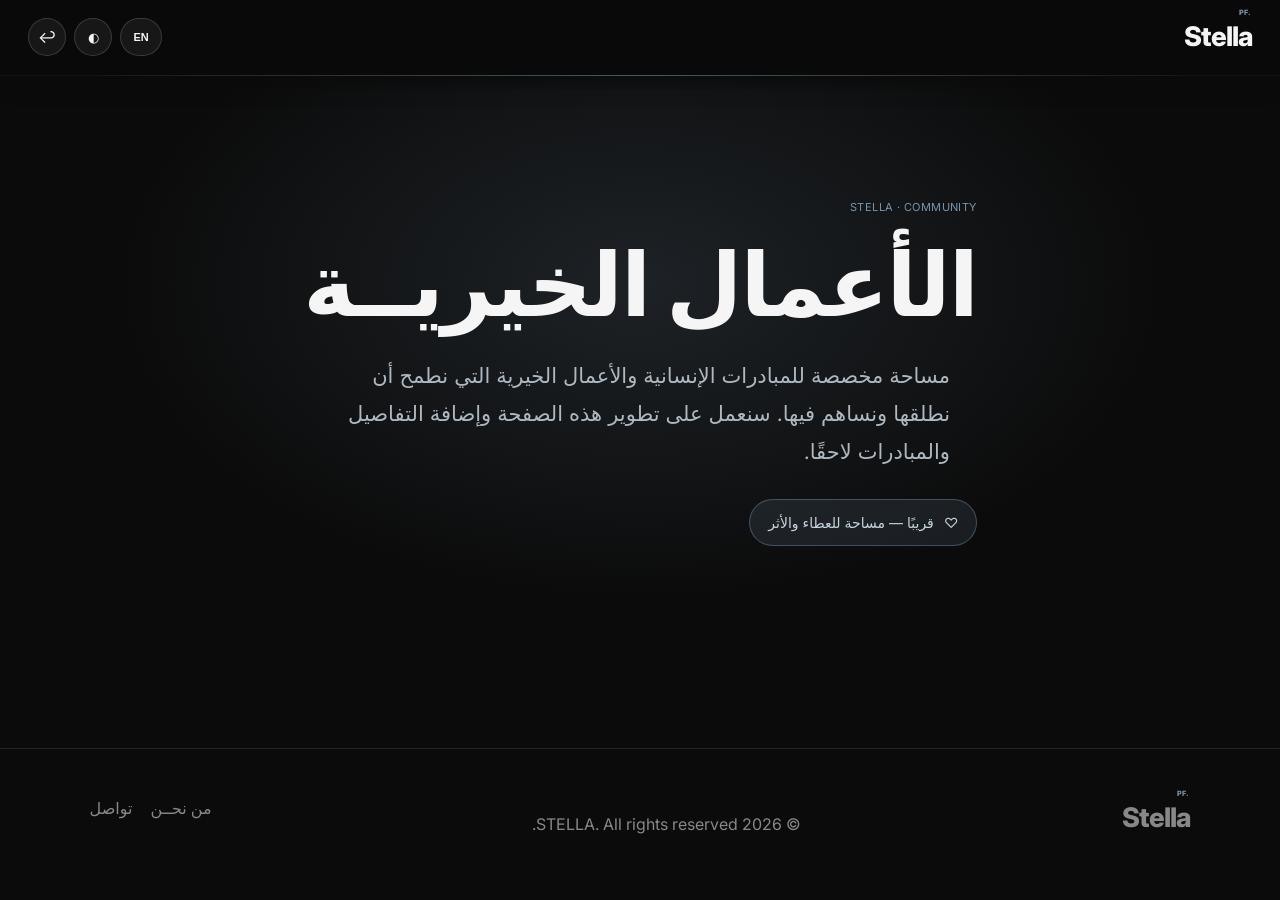
==== commit 123af405: "Add language switcher to standalone page" ====
--- a/charity.html
+++ b/charity.html
@@ -13,7 +13,7 @@
 <body class="charity-page">
 <header class="nav">
   <a class="brand" href="index.html#home" aria-label="STELLA"><span>Stell<span class="logo-a">a<sup>PF.</sup></span></span></a>
-  <div class="nav-actions"><button id="themeBtn" class="icon-btn" type="button" aria-label="تبديل الوضع">◐</button><a class="icon-btn page-back" href="index.html" aria-label="العودة">↩</a></div>
+  <div class="nav-actions"><button id="languageBtn" class="icon-btn language-btn" type="button">EN</button><button id="themeBtn" class="icon-btn" type="button" aria-label="تبديل الوضع">◐</button><a class="icon-btn page-back" href="index.html" aria-label="العودة">↩</a></div>
 </header>
 <main>
   <section class="charity-intro">
@@ -31,5 +31,6 @@
 if(localStorage.getItem('stella-theme')==='light')document.body.classList.add('light');
 themeBtn.addEventListener('click',()=>{document.body.classList.toggle('light');localStorage.setItem('stella-theme',document.body.classList.contains('light')?'light':'dark')});
 </script>
+<script src="language.js"></script>
 </body>
 </html>
--- a/styles.css
+++ b/styles.css
@@ -627,3 +627,388 @@
 body.light .charity-intro p:not(.eyebrow){color:#58636d}body.light .charity-note{color:#38566d}
 .charity-page .page-back{display:grid;place-items:center;text-decoration:none}
 @media(max-width:600px){.charity-intro{min-height:60vh;padding:70px 24px}.charity-intro h1{letter-spacing:-1px}}
+
+
+/* Refined compact sidebar with grouped navigation */
+.side-menu{
+  top:16px;right:16px;bottom:16px;left:auto;
+  width:min(326px,calc(100vw - 32px));height:auto;max-height:calc(100dvh - 32px);
+  padding:20px 18px 22px;border:1px solid rgba(120,148,173,.32);
+  border-radius:22px;background:rgba(15,19,23,.96);
+  box-shadow:0 24px 80px rgba(0,0,0,.42),inset 0 1px 0 rgba(255,255,255,.07);
+  -webkit-backdrop-filter:blur(24px) saturate(145%);backdrop-filter:blur(24px) saturate(145%);
+  transform:translateX(calc(100% + 34px));transition:transform .38s cubic-bezier(.2,.8,.2,1);
+  overflow-y:auto;overscroll-behavior:contain;
+}
+.side-menu.open{right:16px;transform:translateX(0)}
+.side-menu::before{content:"";position:absolute;top:0;right:24px;width:92px;height:3px;border-radius:0 0 8px 8px;background:linear-gradient(90deg,transparent,var(--stella-blue),transparent);opacity:.9}
+.side-menu .close-btn{float:none;position:absolute;top:16px;left:16px;display:grid;place-items:center;width:34px;height:34px;border-radius:11px;font-size:23px;color:#d9e2e9;border-color:rgba(120,148,173,.28);background:rgba(120,148,173,.1)}
+.side-inner{clear:both;padding-top:38px;gap:0}
+.side-brand-row{padding:0 8px 18px;margin-bottom:7px;border-bottom:1px solid rgba(120,148,173,.17)}
+.side-brand{font-size:25px;font-weight:850;letter-spacing:-1px;color:#f0f4f7}
+.side-brand small{display:block;margin-top:5px;font-size:10px;font-weight:500;letter-spacing:1px;color:#8295a4}
+.side-group{display:flex;flex-direction:column;gap:3px;padding:7px 0}
+.side-group-title{margin:0 8px 5px;color:#8298a9;font-size:10px;font-weight:800;letter-spacing:1.1px}
+.side-group a,.side-group summary{position:relative;display:flex;align-items:center;min-height:37px;padding:8px 11px;border:1px solid transparent;border-radius:10px;color:#d6dee4;text-decoration:none;font-size:13px;transition:background .2s ease,border-color .2s ease,color .2s ease,transform .2s ease}
+.side-group a::before{content:"";width:4px;height:4px;margin-left:9px;border-radius:50%;background:rgba(120,148,173,.65);flex:0 0 4px}
+.side-group a:hover,.side-group summary:hover{background:rgba(120,148,173,.14);border-color:rgba(120,148,173,.22);color:#fff;transform:translateX(-2px)}
+.side-group details{border-radius:11px}
+.side-group details[open]{background:rgba(120,148,173,.06)}
+.side-group details a{margin-right:13px;min-height:33px;padding-right:13px;font-size:12px;color:#aebbc5}
+.side-group details a::before{width:3px;height:3px;flex-basis:3px}
+.side-divider{height:2px;flex:0 0 2px;margin:10px 2px;background:linear-gradient(90deg,transparent,rgba(120,148,173,.65) 12%,rgba(120,148,173,.65) 88%,transparent);border-radius:2px;box-shadow:0 0 10px rgba(120,148,173,.12)}
+.side-content-group,.side-money-group,.side-settings-group{gap:2px}
+.side-content-group .side-group-title,.side-money-group .side-group-title,.side-settings-group .side-group-title{margin-bottom:3px}
+.side-content-group a,.side-content-group summary,.side-money-group a,.side-settings-group a{min-height:34px;padding-top:6px;padding-bottom:6px}
+.side-content-group details a{min-height:30px}
+.side-settings-group a{font-size:12px;color:#aebbc5}
+.overlay{backdrop-filter:blur(3px);-webkit-backdrop-filter:blur(3px)}
+body.light .side-menu{background:rgba(249,251,253,.97);border-color:rgba(88,117,142,.28);box-shadow:0 24px 70px rgba(35,55,72,.2),inset 0 1px 0 #fff}
+body.light .side-brand{color:#243746}
+body.light .side-brand small,body.light .side-group-title{color:#657d8f}
+body.light .side-group a,body.light .side-group summary{color:#344957}
+body.light .side-group a:hover,body.light .side-group summary:hover{background:#e8eff4;border-color:#c5d4df;color:#172d3d}
+body.light .side-group details[open]{background:rgba(120,148,173,.08)}
+body.light .side-group details a,body.light .side-settings-group a{color:#536978}
+body.light .side-divider{background:linear-gradient(90deg,transparent,rgba(88,117,142,.55) 12%,rgba(88,117,142,.55) 88%,transparent);box-shadow:none}
+body.light .side-menu .close-btn{color:#38566d;background:#edf2f6;border-color:#d1dce4}
+@media(max-width:600px){
+ .side-menu{top:10px;right:10px;bottom:10px;width:min(310px,calc(100vw - 20px));max-height:calc(100dvh - 20px);padding:17px 15px 18px;border-radius:20px}
+ .side-menu.open{right:10px}
+ .side-inner{padding-top:38px}
+ .side-group a,.side-group summary{min-height:35px;font-size:12px}
+ .side-divider{margin:8px 2px}
+}
+@media(prefers-reduced-motion:reduce){.side-menu{transition:none}.side-group a,.side-group summary{transition:none}}
+
+
+/* Improve sidebar text size and readability */
+.side-group-title{font-size:12px;letter-spacing:.8px}
+.side-group a,.side-group summary{font-size:15px;line-height:1.55;min-height:41px}
+.side-group details a{font-size:14px;line-height:1.5;min-height:36px}
+.side-settings-group a{font-size:14px}
+.side-brand small{font-size:11px}
+@media(max-width:600px){
+ .side-group-title{font-size:12px}
+ .side-group a,.side-group summary{font-size:14px;min-height:39px}
+ .side-group details a{font-size:13px;min-height:34px}
+ .side-settings-group a{font-size:13px}
+}
+
+
+/* Tactile press feedback for sidebar navigation */
+.side-group a:active,.side-group summary:active{
+  transform:scale(.975);
+  background:rgba(120,148,173,.24);
+  border-color:rgba(120,148,173,.62);
+  color:#fff;
+  box-shadow:inset 0 2px 7px rgba(0,0,0,.18),0 0 0 2px rgba(120,148,173,.09);
+}
+.side-group a:focus-visible,.side-group summary:focus-visible{
+  outline:2px solid var(--stella-blue);
+  outline-offset:2px;
+  background:rgba(120,148,173,.16);
+}
+.side-group details[open]>summary{
+  background:rgba(120,148,173,.13);
+  border-color:rgba(120,148,173,.28);
+  color:#f4f7f9;
+}
+body.light .side-group a:active,body.light .side-group summary:active{
+  background:#dce7ee;
+  border-color:#7894ad;
+  color:#172d3d;
+  box-shadow:inset 0 2px 6px rgba(35,55,72,.12),0 0 0 2px rgba(88,117,142,.08);
+}
+body.light .side-group details[open]>summary{
+  background:#e8eff4;
+  border-color:#c5d4df;
+  color:#172d3d;
+}
+
+
+/* Replace sidebar bullets with clear navigation icons */
+.side-group a::before{content:"";width:18px;height:18px;flex:0 0 18px;margin-left:10px;background:currentColor;opacity:.82;mask-size:contain;mask-position:center;mask-repeat:no-repeat;-webkit-mask-size:contain;-webkit-mask-position:center;-webkit-mask-repeat:no-repeat}
+.side-group a[href="#home"]::before{mask-image:var(--i-home);-webkit-mask-image:var(--i-home)}
+.side-group a[href="#about"]::before{mask-image:var(--i-info);-webkit-mask-image:var(--i-info)}
+.side-group a[href="#founder"]::before{mask-image:var(--i-user);-webkit-mask-image:var(--i-user)}
+.side-group a[href="#content"]::before,.side-group a[href="#self"]::before,.side-group a[href="#podcast"]::before,.side-group a[href="#history"]::before{mask-image:var(--i-book);-webkit-mask-image:var(--i-book)}
+.side-group a[href="#courses"]::before{mask-image:var(--i-cap);-webkit-mask-image:var(--i-cap)}
+.side-group a[href="#news"]::before{mask-image:var(--i-news);-webkit-mask-image:var(--i-news)}
+.side-group a[href="#projects"]::before,.side-group a[href="shop.html"]::before{mask-image:var(--i-grid);-webkit-mask-image:var(--i-grid)}
+.side-group a[href="#collab"]::before{mask-image:var(--i-handshake);-webkit-mask-image:var(--i-handshake)}
+.side-group a[href="charity.html"]::before{mask-image:var(--i-heart);-webkit-mask-image:var(--i-heart)}
+.side-group a[href="#join"]::before{mask-image:var(--i-users);-webkit-mask-image:var(--i-users)}
+.side-group a[href="#support"]::before{mask-image:var(--i-heart-hand);-webkit-mask-image:var(--i-heart-hand)}
+.side-group a[href="#ads"]::before{mask-image:var(--i-megaphone);-webkit-mask-image:var(--i-megaphone)}
+.side-group a[href="#contact"]::before{mask-image:var(--i-mail);-webkit-mask-image:var(--i-mail)}
+.side-group a[href="#lang"]::before{mask-image:var(--i-globe);-webkit-mask-image:var(--i-globe)}
+.side-group a[href="#"]::before{mask-image:var(--i-moon);-webkit-mask-image:var(--i-moon)}
+.side-group details>summary::before{content:"";width:18px;height:18px;flex:0 0 18px;margin-left:10px;background:currentColor;opacity:.82;mask:var(--i-compass) center/contain no-repeat;-webkit-mask:var(--i-compass) center/contain no-repeat}
+.side-group details a::before{width:7px;height:7px;flex-basis:7px;margin-left:10px;mask:none;-webkit-mask:none;border:1px solid currentColor;border-radius:2px;background:transparent;opacity:.7}
+.side-group a:hover::before,.side-group summary:hover::before{opacity:1}
+@media(max-width:600px){.side-group a::before,.side-group details>summary::before{width:17px;height:17px;flex-basis:17px}}
+
+
+/* Define the matching pictograms used by sidebar navigation */
+:root{--i-home:url("data:image/svg+xml,%3Csvg%20xmlns%3D%22http%3A%2F%2Fwww.w3.org%2F2000%2Fsvg%22%20viewBox%3D%220%200%2024%2024%22%20fill%3D%22none%22%20stroke%3D%22white%22%20stroke-width%3D%221.8%22%20stroke-linecap%3D%22round%22%20stroke-linejoin%3D%22round%22%3E%3Cpath%20d%3D%22m3%2010%209-7%209%207v10a1%201%200%200%201-1%201h-5v-7H9v7H4a1%201%200%200%201-1-1z%22%2F%3E%3C%2Fsvg%3E");
+--i-info:url("data:image/svg+xml,%3Csvg%20xmlns%3D%22http%3A%2F%2Fwww.w3.org%2F2000%2Fsvg%22%20viewBox%3D%220%200%2024%2024%22%20fill%3D%22none%22%20stroke%3D%22white%22%20stroke-width%3D%221.8%22%20stroke-linecap%3D%22round%22%20stroke-linejoin%3D%22round%22%3E%3Ccircle%20cx%3D%2212%22%20cy%3D%2212%22%20r%3D%229%22%2F%3E%3Cpath%20d%3D%22M12%2011v5m0-8h.01%22%2F%3E%3C%2Fsvg%3E");
+--i-user:url("data:image/svg+xml,%3Csvg%20xmlns%3D%22http%3A%2F%2Fwww.w3.org%2F2000%2Fsvg%22%20viewBox%3D%220%200%2024%2024%22%20fill%3D%22none%22%20stroke%3D%22white%22%20stroke-width%3D%221.8%22%20stroke-linecap%3D%22round%22%20stroke-linejoin%3D%22round%22%3E%3Ccircle%20cx%3D%2212%22%20cy%3D%228%22%20r%3D%224%22%2F%3E%3Cpath%20d%3D%22M4%2021a8%208%200%200%201%2016%200%22%2F%3E%3C%2Fsvg%3E");
+--i-book:url("data:image/svg+xml,%3Csvg%20xmlns%3D%22http%3A%2F%2Fwww.w3.org%2F2000%2Fsvg%22%20viewBox%3D%220%200%2024%2024%22%20fill%3D%22none%22%20stroke%3D%22white%22%20stroke-width%3D%221.8%22%20stroke-linecap%3D%22round%22%20stroke-linejoin%3D%22round%22%3E%3Cpath%20d%3D%22M4%205.5A2.5%202.5%200%200%201%206.5%203H20v17H6.5A2.5%202.5%200%200%201%204%2017.5z%22%2F%3E%3Cpath%20d%3D%22M4%2017.5A2.5%202.5%200%200%201%206.5%2015H20%22%2F%3E%3C%2Fsvg%3E");
+--i-cap:url("data:image/svg+xml,%3Csvg%20xmlns%3D%22http%3A%2F%2Fwww.w3.org%2F2000%2Fsvg%22%20viewBox%3D%220%200%2024%2024%22%20fill%3D%22none%22%20stroke%3D%22white%22%20stroke-width%3D%221.8%22%20stroke-linecap%3D%22round%22%20stroke-linejoin%3D%22round%22%3E%3Cpath%20d%3D%22m2%209%2010-5%2010%205-10%205z%22%2F%3E%3Cpath%20d%3D%22M6%2011v5c3%203%209%203%2012%200v-5m4-2v7%22%2F%3E%3C%2Fsvg%3E");
+--i-news:url("data:image/svg+xml,%3Csvg%20xmlns%3D%22http%3A%2F%2Fwww.w3.org%2F2000%2Fsvg%22%20viewBox%3D%220%200%2024%2024%22%20fill%3D%22none%22%20stroke%3D%22white%22%20stroke-width%3D%221.8%22%20stroke-linecap%3D%22round%22%20stroke-linejoin%3D%22round%22%3E%3Cpath%20d%3D%22M4%204h16v16H4z%22%2F%3E%3Cpath%20d%3D%22M8%208h8M8%2012h8M8%2016h5%22%2F%3E%3C%2Fsvg%3E");
+--i-grid:url("data:image/svg+xml,%3Csvg%20xmlns%3D%22http%3A%2F%2Fwww.w3.org%2F2000%2Fsvg%22%20viewBox%3D%220%200%2024%2024%22%20fill%3D%22none%22%20stroke%3D%22white%22%20stroke-width%3D%221.8%22%20stroke-linecap%3D%22round%22%20stroke-linejoin%3D%22round%22%3E%3Crect%20x%3D%223%22%20y%3D%223%22%20width%3D%228%22%20height%3D%228%22%20rx%3D%221%22%2F%3E%3Crect%20x%3D%2213%22%20y%3D%223%22%20width%3D%228%22%20height%3D%228%22%20rx%3D%221%22%2F%3E%3Crect%20x%3D%223%22%20y%3D%2213%22%20width%3D%228%22%20height%3D%228%22%20rx%3D%221%22%2F%3E%3Crect%20x%3D%2213%22%20y%3D%2213%22%20width%3D%228%22%20height%3D%228%22%20rx%3D%221%22%2F%3E%3C%2Fsvg%3E");
+--i-handshake:url("data:image/svg+xml,%3Csvg%20xmlns%3D%22http%3A%2F%2Fwww.w3.org%2F2000%2Fsvg%22%20viewBox%3D%220%200%2024%2024%22%20fill%3D%22none%22%20stroke%3D%22white%22%20stroke-width%3D%221.8%22%20stroke-linecap%3D%22round%22%20stroke-linejoin%3D%22round%22%3E%3Cpath%20d%3D%22m3%2012%204-4%204%202%203-2%207%204-4%206-5-2-3%202z%22%2F%3E%3Cpath%20d%3D%22m7%208%203-3%204%202%203-1%204%204M9%2014l4%203m-2-5%205%204%22%2F%3E%3C%2Fsvg%3E");
+--i-heart:url("data:image/svg+xml,%3Csvg%20xmlns%3D%22http%3A%2F%2Fwww.w3.org%2F2000%2Fsvg%22%20viewBox%3D%220%200%2024%2024%22%20fill%3D%22none%22%20stroke%3D%22white%22%20stroke-width%3D%221.8%22%20stroke-linecap%3D%22round%22%20stroke-linejoin%3D%22round%22%3E%3Cpath%20d%3D%22M20.8%208.8c0%205-8.8%2011-8.8%2011s-8.8-6-8.8-11A4.8%204.8%200%200%201%2012%206a4.8%204.8%200%200%201%208.8%202.8Z%22%2F%3E%3C%2Fsvg%3E");
+--i-users:url("data:image/svg+xml,%3Csvg%20xmlns%3D%22http%3A%2F%2Fwww.w3.org%2F2000%2Fsvg%22%20viewBox%3D%220%200%2024%2024%22%20fill%3D%22none%22%20stroke%3D%22white%22%20stroke-width%3D%221.8%22%20stroke-linecap%3D%22round%22%20stroke-linejoin%3D%22round%22%3E%3Ccircle%20cx%3D%229%22%20cy%3D%228%22%20r%3D%223%22%2F%3E%3Cpath%20d%3D%22M3%2020a6%206%200%200%201%2012%200m1-15a3%203%200%200%201%200%206m2%203a5%205%200%200%201%203%205%22%2F%3E%3C%2Fsvg%3E");
+--i-heart-hand:url("data:image/svg+xml,%3Csvg%20xmlns%3D%22http%3A%2F%2Fwww.w3.org%2F2000%2Fsvg%22%20viewBox%3D%220%200%2024%2024%22%20fill%3D%22none%22%20stroke%3D%22white%22%20stroke-width%3D%221.8%22%20stroke-linecap%3D%22round%22%20stroke-linejoin%3D%22round%22%3E%3Cpath%20d%3D%22M12%2021s-8-4.5-8-11a4.5%204.5%200%200%201%208-2%204.5%204.5%200%200%201%208%202c0%206.5-8%2011-8%2011Z%22%2F%3E%3Cpath%20d%3D%22M8%2013h8m-4-4v8%22%2F%3E%3C%2Fsvg%3E");
+--i-megaphone:url("data:image/svg+xml,%3Csvg%20xmlns%3D%22http%3A%2F%2Fwww.w3.org%2F2000%2Fsvg%22%20viewBox%3D%220%200%2024%2024%22%20fill%3D%22none%22%20stroke%3D%22white%22%20stroke-width%3D%221.8%22%20stroke-linecap%3D%22round%22%20stroke-linejoin%3D%22round%22%3E%3Cpath%20d%3D%22m3%2011%2017-6v14L3%2013z%22%2F%3E%3Cpath%20d%3D%22m7%2014%202%206h4l-2-5m9-8%202-2%22%2F%3E%3C%2Fsvg%3E");
+--i-mail:url("data:image/svg+xml,%3Csvg%20xmlns%3D%22http%3A%2F%2Fwww.w3.org%2F2000%2Fsvg%22%20viewBox%3D%220%200%2024%2024%22%20fill%3D%22none%22%20stroke%3D%22white%22%20stroke-width%3D%221.8%22%20stroke-linecap%3D%22round%22%20stroke-linejoin%3D%22round%22%3E%3Crect%20x%3D%223%22%20y%3D%225%22%20width%3D%2218%22%20height%3D%2214%22%20rx%3D%222%22%2F%3E%3Cpath%20d%3D%22m4%207%208%206%208-6%22%2F%3E%3C%2Fsvg%3E");
+--i-globe:url("data:image/svg+xml,%3Csvg%20xmlns%3D%22http%3A%2F%2Fwww.w3.org%2F2000%2Fsvg%22%20viewBox%3D%220%200%2024%2024%22%20fill%3D%22none%22%20stroke%3D%22white%22%20stroke-width%3D%221.8%22%20stroke-linecap%3D%22round%22%20stroke-linejoin%3D%22round%22%3E%3Ccircle%20cx%3D%2212%22%20cy%3D%2212%22%20r%3D%229%22%2F%3E%3Cpath%20d%3D%22M3%2012h18M12%203a15%2015%200%200%201%200%2018M12%203a15%2015%200%200%200%200%2018%22%2F%3E%3C%2Fsvg%3E");
+--i-moon:url("data:image/svg+xml,%3Csvg%20xmlns%3D%22http%3A%2F%2Fwww.w3.org%2F2000%2Fsvg%22%20viewBox%3D%220%200%2024%2024%22%20fill%3D%22none%22%20stroke%3D%22white%22%20stroke-width%3D%221.8%22%20stroke-linecap%3D%22round%22%20stroke-linejoin%3D%22round%22%3E%3Cpath%20d%3D%22M20%2015A8%208%200%200%201%209%204a8%208%200%201%200%2011%2011Z%22%2F%3E%3C%2Fsvg%3E");
+--i-compass:url("data:image/svg+xml,%3Csvg%20xmlns%3D%22http%3A%2F%2Fwww.w3.org%2F2000%2Fsvg%22%20viewBox%3D%220%200%2024%2024%22%20fill%3D%22none%22%20stroke%3D%22white%22%20stroke-width%3D%221.8%22%20stroke-linecap%3D%22round%22%20stroke-linejoin%3D%22round%22%3E%3Ccircle%20cx%3D%2212%22%20cy%3D%2212%22%20r%3D%229%22%2F%3E%3Cpath%20d%3D%22m15.5%208.5-2%205-5%202%202-5z%22%2F%3E%3C%2Fsvg%3E");}
+
+
+/* Richer interaction for cards and clickable tiles */
+:root{--tile-glow:rgba(120,148,173,.18)}
+.card,.carousel-card,.about-activity-card,.content-link-card,.vip-card,.founder-social-btn,.founder-youtube-btn{
+  position:relative;
+  transform:translateZ(0);
+  transition:transform .28s cubic-bezier(.2,.75,.25,1),border-color .25s ease,background-color .25s ease,box-shadow .28s ease,filter .25s ease;
+}
+.card:has(a),.card a,.content-link-card,.vip-card,.founder-social-btn,.founder-youtube-btn{cursor:pointer}
+.card:hover,.carousel-card:hover,.about-activity-card:hover,.content-link-card:hover,.vip-card:hover{
+  transform:translateY(-7px);
+  border-color:rgba(120,148,173,.78);
+  box-shadow:0 20px 48px rgba(0,0,0,.24),0 0 0 1px rgba(120,148,173,.12),0 0 28px var(--tile-glow);
+}
+.card:hover .num,.carousel-card:hover .num,.about-activity-card:hover .num,.content-link-card:hover .num{
+  color:#b9d0e2;text-shadow:0 0 16px rgba(120,148,173,.45)
+}
+.card:active,.carousel-card:active,.about-activity-card:active,.content-link-card:active,.vip-card:active,.founder-social-btn:active,.founder-youtube-btn:active{
+  transform:translateY(-1px) scale(.985);
+  box-shadow:0 7px 18px rgba(0,0,0,.2),inset 0 2px 8px rgba(0,0,0,.12);
+}
+.card:focus-within,.carousel-card:focus-within,.about-activity-card:focus-within,.content-link-card:focus-visible,.vip-card:focus-visible{
+  outline:2px solid var(--stella-blue);outline-offset:4px;
+  box-shadow:0 0 0 5px rgba(120,148,173,.12),0 16px 38px rgba(0,0,0,.18)
+}
+body.light .card:hover,body.light .carousel-card:hover,body.light .about-activity-card:hover,body.light .content-link-card:hover,body.light .vip-card:hover{
+  border-color:#7894ad;
+  box-shadow:0 18px 42px rgba(35,55,72,.14),0 0 0 1px rgba(88,117,142,.1),0 0 24px rgba(120,148,173,.12)
+}
+body.light .card:active,body.light .carousel-card:active,body.light .about-activity-card:active,body.light .content-link-card:active,body.light .vip-card:active{
+  box-shadow:0 6px 16px rgba(35,55,72,.12),inset 0 2px 7px rgba(35,55,72,.08)
+}
+@media(hover:none){
+ .card:active,.carousel-card:active,.about-activity-card:active,.content-link-card:active,.vip-card:active{transform:scale(.975);border-color:var(--stella-blue);background-color:rgba(120,148,173,.12)}
+}
+@media(prefers-reduced-motion:reduce){
+ .card,.carousel-card,.about-activity-card,.content-link-card,.vip-card,.founder-social-btn,.founder-youtube-btn{transition:none}
+ .card:hover,.carousel-card:hover,.about-activity-card:hover,.content-link-card:hover,.vip-card:hover{transform:none}
+}
+
+
+/* News & updates: clearer hierarchy and balanced spacing */
+#news{--news-space:clamp(18px,2.8vw,30px)}
+#news>.eyebrow{margin-bottom:14px}
+#news>h2{margin:0;line-height:1.25;transform:none;max-width:820px}
+#news .news-card{display:flex;flex-direction:column;align-items:flex-start;gap:12px;max-width:900px;margin:var(--news-space) 0 0;padding:clamp(22px,3.2vw,34px);border-radius:24px;border-color:rgba(120,148,173,.3);background:linear-gradient(135deg,rgba(120,148,173,.11),rgba(255,255,255,.025));box-shadow:0 16px 42px rgba(0,0,0,.12)}
+#news .news-card strong{display:inline-flex;align-items:center;gap:8px;margin:0;padding:5px 12px;border:1px solid var(--stella-blue-line);border-radius:999px;color:var(--stella-blue);font-size:12px;letter-spacing:.08em}
+#news .news-card p{max-width:68ch;margin:0;color:#b9bec3;font-size:clamp(15px,1.5vw,18px);line-height:2}
+#news .news-card:hover{border-color:rgba(120,148,173,.55);background:linear-gradient(135deg,rgba(120,148,173,.15),rgba(255,255,255,.04))}
+body.light #news .news-card{background:linear-gradient(135deg,rgba(120,148,173,.12),rgba(255,255,255,.9));border-color:rgba(88,117,142,.3);box-shadow:0 14px 34px rgba(0,0,0,.07)}
+body.light #news .news-card strong{color:#58758e;border-color:rgba(88,117,142,.35)}
+body.light #news .news-card p{color:#555}
+@media(max-width:600px){#news .news-card{margin-top:20px;padding:21px;border-radius:19px;gap:10px}#news .news-card p{line-height:1.9}}
+
+
+/* Charity section: make the invitation clear with restrained visual emphasis */
+#charity{position:relative;isolation:isolate;overflow:hidden}
+#charity::before{content:"";position:absolute;z-index:-1;inset:18px 7%;border:1px solid rgba(120,148,173,.22);border-radius:28px;background:radial-gradient(ellipse at 12% 20%,rgba(120,148,173,.13),transparent 55%);pointer-events:none}
+#charity>.eyebrow{display:flex;align-items:center;gap:9px;margin-bottom:16px;font-weight:700;letter-spacing:.08em}
+#charity>.eyebrow::before{content:"";width:7px;height:7px;border-radius:50%;background:var(--stella-blue);box-shadow:0 0 0 5px rgba(120,148,173,.12)}
+#charity>h2{max-width:760px;margin:0 0 16px;line-height:1.25}
+#charity>.muted{max-width:650px;margin:0 0 25px;font-size:clamp(15px,1.5vw,18px);line-height:2;color:#555}
+#charity>.btn{display:inline-flex;align-items:center;gap:12px;min-height:48px;padding-inline:23px;box-shadow:0 8px 22px rgba(88,117,142,.16);transition:transform .22s ease,box-shadow .22s ease,background .22s ease}
+#charity>.btn::after{content:"↗";font-size:17px;transition:transform .22s ease}
+#charity>.btn:hover{transform:translateY(-3px);box-shadow:0 12px 28px rgba(88,117,142,.22);background:#91a9bd}
+#charity>.btn:hover::after{transform:translate(2px,-2px)}
+#charity>.btn:active{transform:scale(.98)}
+@media(max-width:600px){#charity::before{inset:14px 10px;border-radius:21px}#charity>.muted{margin-bottom:21px}}
+@media(prefers-reduced-motion:reduce){#charity>.btn,#charity>.btn::after{transition:none}}
+
+
+/* Charity section: distinct, theme-aware identity */
+#charity{padding-top:clamp(78px,9vw,112px);padding-bottom:clamp(78px,9vw,112px)}
+#charity::before{inset:22px 7%;border-radius:30px;transition:border-color .25s ease,background .25s ease,box-shadow .25s ease}
+#charity>.eyebrow{position:relative;width:max-content;padding:7px 13px;border:1px solid rgba(120,148,173,.34);border-radius:999px;background:rgba(120,148,173,.09)}
+#charity>h2{font-size:clamp(36px,5.2vw,64px);letter-spacing:-.02em}
+#charity>.muted{font-size:clamp(16px,1.6vw,19px)}
+/* Dark mode */
+body:not(.light) #charity{background:linear-gradient(115deg,#101820 0%,#0b0d10 58%,#111820 100%);color:#f4f7fa}
+body:not(.light) #charity::before{border-color:rgba(145,177,204,.32);background:radial-gradient(ellipse at 14% 18%,rgba(120,148,173,.2),transparent 58%),linear-gradient(120deg,rgba(255,255,255,.025),transparent 65%);box-shadow:0 24px 65px rgba(0,0,0,.2)}
+body:not(.light) #charity>.eyebrow{color:#b7cde0;background:rgba(120,148,173,.13);border-color:rgba(145,177,204,.38)}
+body:not(.light) #charity>.eyebrow::before{background:#a8c4dc;box-shadow:0 0 0 5px rgba(145,177,204,.13),0 0 15px rgba(145,177,204,.4)}
+body:not(.light) #charity>.muted{color:#c0cbd5}
+body:not(.light) #charity>.btn{background:#a8c4dc;border-color:#a8c4dc;color:#101820;box-shadow:0 10px 28px rgba(0,0,0,.28)}
+body:not(.light) #charity>.btn:hover{background:#c1d5e6;border-color:#c1d5e6}
+/* Light mode */
+body.light #charity{background:linear-gradient(115deg,#edf3f7 0%,#f8fafb 58%,#eaf1f6 100%);color:#172532}
+body.light #charity::before{border-color:rgba(75,108,135,.3);background:radial-gradient(ellipse at 14% 18%,rgba(120,148,173,.2),transparent 58%),linear-gradient(120deg,rgba(255,255,255,.62),transparent 65%);box-shadow:0 22px 55px rgba(44,69,88,.08)}
+body.light #charity>.eyebrow{color:#42617a;background:rgba(120,148,173,.13);border-color:rgba(75,108,135,.32)}
+body.light #charity>.eyebrow::before{background:#58758e;box-shadow:0 0 0 5px rgba(88,117,142,.12)}
+body.light #charity>.muted{color:#4b5c69}
+body.light #charity>.btn{background:#42617a;border-color:#42617a;color:#fff;box-shadow:0 10px 25px rgba(44,69,88,.16)}
+body.light #charity>.btn:hover{background:#304d65;border-color:#304d65}
+@media(hover:hover){#charity:hover::before{border-color:rgba(145,177,204,.52)}}
+@media(max-width:600px){#charity::before{inset:14px 10px;border-radius:23px}#charity>h2{font-size:38px}}
+
+
+/* Distinctive Gaza-to-world hero signature */
+.hero-copy>.eyebrow{
+  display:inline-flex;align-items:center;gap:10px;width:max-content;max-width:100%;
+  padding:9px 16px;border:1px solid rgba(135,174,207,.42);border-radius:999px;
+  background:linear-gradient(110deg,rgba(120,148,173,.2),rgba(120,148,173,.06));
+  color:#d6e7f5;font-size:12px;font-weight:800;letter-spacing:.06em;
+  box-shadow:0 8px 28px rgba(67,115,154,.13),inset 0 1px rgba(255,255,255,.07);
+}
+.hero-copy>.eyebrow::before{
+  content:"";width:8px;height:8px;flex:0 0 8px;border-radius:50%;
+  background:#91b9d9;box-shadow:0 0 0 4px rgba(145,185,217,.13),0 0 14px rgba(145,185,217,.55);
+}
+body.light .hero-copy>.eyebrow{
+  color:#385a75;border-color:rgba(76,112,143,.3);
+  background:linear-gradient(110deg,rgba(120,148,173,.19),rgba(120,148,173,.07));
+  box-shadow:0 8px 24px rgba(54,89,119,.09),inset 0 1px rgba(255,255,255,.8);
+}
+body.light .hero-copy>.eyebrow::before{background:#587d9c;box-shadow:0 0 0 4px rgba(88,125,156,.13),0 0 12px rgba(88,125,156,.3)}
+@media(max-width:600px){.hero-copy>.eyebrow{font-size:11px;padding:8px 13px}}
+
+
+/* VIP: signature premium feature directly beneath the hero */
+.vip-section{position:relative;isolation:isolate;padding:34px 7% 42px}
+.vip-section::before{content:"";position:absolute;z-index:-1;left:12%;right:12%;top:12%;height:76%;background:radial-gradient(ellipse,rgba(104,151,190,.17),transparent 68%);filter:blur(18px);pointer-events:none}
+.vip-card{
+  position:relative;isolation:isolate;display:flex;flex-direction:column;align-items:flex-start;justify-content:center;
+  gap:13px;max-width:1120px;min-height:178px;margin:0 auto;padding:34px clamp(24px,5vw,58px);
+  overflow:hidden;border:1px solid rgba(157,195,225,.58);border-radius:26px;
+  background:radial-gradient(ellipse at 92% 5%,rgba(132,181,220,.25),transparent 38%),
+    linear-gradient(115deg,#182635 0%,#101820 48%,#1b2b39 100%);
+  box-shadow:0 24px 70px rgba(0,0,0,.3),inset 0 1px 0 rgba(255,255,255,.14);
+  transition:transform .3s ease,border-color .3s ease,box-shadow .3s ease;
+}
+.vip-card::before{content:"VIP";position:absolute;z-index:-1;right:4%;top:50%;transform:translateY(-50%);font-size:clamp(100px,17vw,190px);font-weight:900;letter-spacing:-.09em;line-height:1;color:rgba(190,218,240,.055);pointer-events:none}
+.vip-card::after{content:"";position:absolute;inset:12px;border:1px solid rgba(196,220,240,.12);border-radius:18px;pointer-events:none}
+.vip-card .eyebrow{display:inline-flex;align-items:center;justify-content:center;min-width:78px;height:34px;margin:0;padding:0 16px;border:1px solid rgba(190,218,240,.52);border-radius:999px;background:linear-gradient(120deg,rgba(174,207,234,.24),rgba(174,207,234,.08));color:#e1effa;font-size:12px;font-weight:900;letter-spacing:.22em;box-shadow:0 0 26px rgba(145,190,225,.17)}
+.vip-card h2{position:relative;max-width:760px;margin:0;color:#f2f7fb;font-size:clamp(22px,3.1vw,34px);font-weight:850;line-height:1.55;letter-spacing:.01em}
+.vip-card h2::after{content:"";display:block;width:84px;height:2px;margin-top:15px;border-radius:4px;background:linear-gradient(90deg,#b6d5ef,rgba(182,213,239,0));box-shadow:0 0 14px rgba(182,213,239,.35)}
+.vip-card:hover,.vip-card:focus-visible{transform:translateY(-5px);border-color:rgba(190,220,244,.9);box-shadow:0 30px 82px rgba(0,0,0,.38),0 0 34px rgba(115,164,205,.14),inset 0 1px 0 rgba(255,255,255,.18);outline:none}
+.vip-card:active{transform:translateY(-1px) scale(.995)}
+body.light .vip-section::before{background:radial-gradient(ellipse,rgba(94,137,174,.16),transparent 68%)}
+body.light .vip-card{border-color:rgba(83,119,150,.42);background:radial-gradient(ellipse at 92% 5%,rgba(115,158,193,.22),transparent 38%),linear-gradient(115deg,#e7eff5 0%,#f8fbfd 52%,#e4edf4 100%);box-shadow:0 22px 60px rgba(39,67,88,.14),inset 0 1px 0 #fff}
+body.light .vip-card::before{color:rgba(60,94,122,.065)}
+body.light .vip-card::after{border-color:rgba(75,108,135,.14)}
+body.light .vip-card .eyebrow{color:#385a75;border-color:rgba(76,112,143,.38);background:rgba(120,148,173,.15);box-shadow:0 0 22px rgba(88,125,156,.12)}
+body.light .vip-card h2{color:#1c3447}
+body.light .vip-card h2::after{background:linear-gradient(90deg,#587d9c,rgba(88,125,156,0));box-shadow:0 0 12px rgba(88,125,156,.2)}
+body.light .vip-card:hover,body.light .vip-card:focus-visible{border-color:rgba(64,104,139,.68);box-shadow:0 28px 68px rgba(39,67,88,.2),0 0 28px rgba(88,125,156,.12),inset 0 1px 0 #fff}
+@media(max-width:600px){.vip-section{padding:24px 22px 32px}.vip-card{min-height:160px;padding:28px 25px;border-radius:22px;gap:12px}.vip-card::after{inset:9px;border-radius:15px}.vip-card h2{font-size:21px;line-height:1.7}.vip-card::before{right:1%;font-size:112px}}
+@media(prefers-reduced-motion:reduce){.vip-card{transition:none}}
+
+
+/* Support section contact CTA: high-visibility invitation */
+#support{position:relative;isolation:isolate;overflow:hidden}
+#support::before{content:"";position:absolute;z-index:-1;inset:24px 7%;border:1px solid rgba(120,148,173,.2);border-radius:28px;background:radial-gradient(ellipse at 88% 50%,rgba(120,148,173,.16),transparent 55%);pointer-events:none}
+#support>h2{max-width:760px;margin:0 0 14px;font-size:clamp(36px,5vw,58px);line-height:1.25}
+#support>.muted{max-width:650px;margin:0 0 27px;font-size:clamp(16px,1.5vw,19px);line-height:2}
+#support>a.btn.primary{
+  position:relative;isolation:isolate;display:inline-flex;align-items:center;justify-content:center;gap:14px;
+  min-height:58px;padding:0 30px;border:1px solid #c4d9ea;border-radius:999px;
+  background:linear-gradient(115deg,#dcebf7 0%,#9fbdd6 52%,#7898b4 100%);
+  color:#102131;font-size:16px;font-weight:850;letter-spacing:.01em;
+  box-shadow:0 12px 32px rgba(91,137,174,.28),inset 0 1px rgba(255,255,255,.8);
+  transition:transform .24s ease,box-shadow .24s ease,filter .24s ease;
+}
+#support>a.btn.primary::after{content:"↗";display:grid;place-items:center;width:28px;height:28px;border:1px solid rgba(16,33,49,.22);border-radius:50%;font-size:17px;transition:transform .24s ease,background .24s ease}
+#support>a.btn.primary:hover{transform:translateY(-4px);filter:brightness(1.08);box-shadow:0 18px 42px rgba(91,137,174,.38),0 0 0 5px rgba(120,148,173,.1),inset 0 1px rgba(255,255,255,.9)}
+#support>a.btn.primary:hover::after{transform:translate(2px,-2px);background:rgba(255,255,255,.22)}
+#support>a.btn.primary:active{transform:translateY(-1px) scale(.98)}
+#support>a.btn.primary:focus-visible{outline:3px solid #91b9d9;outline-offset:5px}
+body.light #support::before{border-color:rgba(75,108,135,.25);background:radial-gradient(ellipse at 88% 50%,rgba(120,148,173,.15),transparent 55%)}
+body.light #support>a.btn.primary{border-color:#587d9c;background:linear-gradient(115deg,#476984,#6f91ad 55%,#91abc1);color:#fff;box-shadow:0 12px 30px rgba(44,82,111,.2),inset 0 1px rgba(255,255,255,.28)}
+body.light #support>a.btn.primary::after{border-color:rgba(255,255,255,.45)}
+body.light #support>a.btn.primary:hover{background:linear-gradient(115deg,#385a75,#587d9c 55%,#789bb8);box-shadow:0 18px 40px rgba(44,82,111,.27),0 0 0 5px rgba(88,125,156,.1)}
+@media(max-width:600px){#support::before{inset:14px 10px;border-radius:22px}#support>a.btn.primary{min-height:54px;padding:0 23px;font-size:15px}}
+@media(prefers-reduced-motion:reduce){#support>a.btn.primary,#support>a.btn.primary::after{transition:none}}
+
+
+/* Bilingual editorial system: consistent reading direction, rhythm and alignment */
+html[lang="ar"] body{direction:rtl;text-align:right}
+html[lang="en"] body{direction:ltr;text-align:left}
+html[lang="ar"] :is(h1,h2,h3,h4,p,li,.eyebrow,.muted,.lead){text-align:right}
+html[lang="en"] :is(h1,h2,h3,h4,p,li,.eyebrow,.muted,.lead){text-align:left}
+:is(.hero-copy,.intro,.founder,.section-head,.card,.news-card,.charity-intro,#support,#ads,#news,#join){text-align:start}
+:is(.hero-copy,.intro,.founder,.section-head,.card,.news-card,.charity-intro,#support,#ads,#news,#join) :is(h1,h2,h3,p){text-align:inherit}
+.hero-copy{max-width:820px}
+.hero-copy>.lead{max-width:38ch;line-height:1.75}
+.hero-copy>.muted{max-width:62ch;line-height:2.05}
+.intro{align-items:start}
+.intro>div,.intro>p{min-width:0}
+.intro>p{max-width:62ch;margin:0;font-size:clamp(16px,1.45vw,19px);line-height:2.1}
+.founder>div:last-child{min-width:0}
+.founder>div:last-child>p{max-width:66ch;line-height:2.05}
+.section-head{margin-bottom:26px}
+.section-head h2,.section h2{line-height:1.32;text-wrap:balance}
+.card h3{line-height:1.55;text-wrap:balance}
+.card p{line-height:1.95;max-width:62ch}
+.eyebrow{line-height:1.5}
+html[lang="ar"] .eyebrow{letter-spacing:.04em}
+html[lang="en"] .eyebrow{letter-spacing:.12em}
+html[lang="ar"] .email{direction:ltr;text-align:left;unicode-bidi:isolate}
+html[lang="en"] .email{direction:ltr;text-align:left;unicode-bidi:isolate}
+html[lang="ar"] .brand,html[lang="ar"] .footer-brand,html[lang="ar"] .logo-a{direction:ltr;unicode-bidi:isolate}
+html[lang="en"] .brand,html[lang="en"] .footer-brand,html[lang="en"] .logo-a{direction:ltr;unicode-bidi:isolate}
+@media(max-width:900px){
+ .intro{gap:28px}
+ .founder{gap:32px}
+}
+@media(max-width:600px){
+ .hero-copy>.lead{font-size:19px;line-height:1.8}
+ .hero-copy>.muted,.intro>p,.founder>div:last-child>p{font-size:15px;line-height:2}
+ .section-head{margin-bottom:20px}
+ .card p{font-size:14px;line-height:1.9}
+}
+
+
+/* Header refinement — a subtle 10% lift in presence */
+.nav{
+  padding-top:13px;padding-bottom:13px;
+  border-bottom-color:rgba(139,177,207,.22);
+  box-shadow:0 8px 28px rgba(0,0,0,.09);
+}
+.nav::before{
+  content:"";position:absolute;left:5%;right:5%;bottom:-1px;height:1px;
+  background:linear-gradient(90deg,transparent,rgba(145,185,217,.42),transparent);
+  pointer-events:none;
+}
+.brand{transition:opacity .2s ease,transform .2s ease}
+.brand:hover{opacity:.94;transform:translateY(-1px)}
+.desktop-nav a{position:relative;padding:7px 1px;transition:color .2s ease}
+.desktop-nav a::after{
+  content:"";position:absolute;left:50%;right:50%;bottom:0;height:1px;
+  background:var(--stella-blue,#91b9d9);transition:left .22s ease,right .22s ease;
+}
+.desktop-nav a:hover::after,.desktop-nav a:focus-visible::after{left:0;right:0}
+.header-tools-box{border-color:rgba(145,185,217,.34);box-shadow:0 10px 30px rgba(0,0,0,.14),inset 0 1px rgba(255,255,255,.045)}
+body.light .nav{border-bottom-color:rgba(76,112,143,.2);box-shadow:0 8px 26px rgba(34,61,82,.055)}
+body.light .nav::before{background:linear-gradient(90deg,transparent,rgba(88,125,156,.38),transparent)}
+body.light .header-tools-box{border-color:rgba(88,125,156,.31);box-shadow:0 10px 26px rgba(34,61,82,.07),inset 0 1px #fff}
+@media(max-width:600px){.nav{padding-top:10px;padding-bottom:10px}.nav::before{left:4%;right:4%}}
+
+
+/* Keep the off-canvas menu fully outside the viewport at every screen width */
+.side-menu{right:0;transform:translateX(105%);visibility:hidden;transition:transform .35s ease,visibility .35s ease}
+.side-menu.open{right:0;transform:translateX(0);visibility:visible}
+html[dir="rtl"] .side-menu{right:0;left:auto}
+@media(prefers-reduced-motion:reduce){.side-menu{transition:none}}
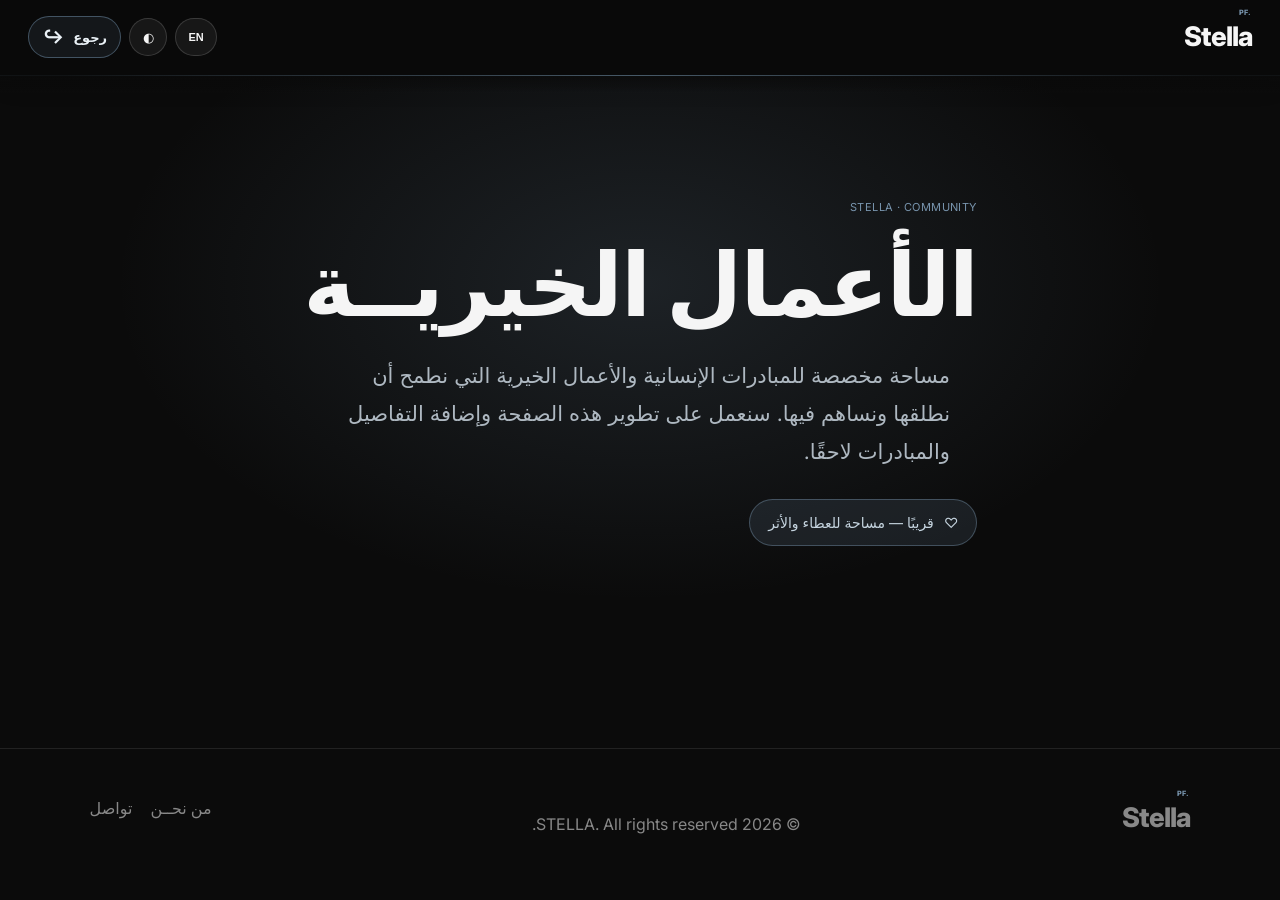
==== commit a58d13c7: "Improve back navigation control" ====
--- a/charity.html
+++ b/charity.html
@@ -13,7 +13,7 @@
 <body class="charity-page">
 <header class="nav">
   <a class="brand" href="index.html#home" aria-label="STELLA"><span>Stell<span class="logo-a">a<sup>PF.</sup></span></span></a>
-  <div class="nav-actions"><button id="languageBtn" class="icon-btn language-btn" type="button">EN</button><button id="themeBtn" class="icon-btn" type="button" aria-label="تبديل الوضع">◐</button><a class="icon-btn page-back" href="index.html" aria-label="العودة">↩</a></div>
+  <div class="nav-actions"><button id="languageBtn" class="icon-btn language-btn" type="button">EN</button><button id="themeBtn" class="icon-btn" type="button" aria-label="تبديل الوضع">◐</button><a class="page-back" href="index.html" aria-label="العودة إلى الصفحة الرئيسية"><span>رجوع</span><span class="page-back-arrow" aria-hidden="true">↩</span></a></div>
 </header>
 <main>
   <section class="charity-intro">
--- a/styles.css
+++ b/styles.css
@@ -1012,3 +1012,111 @@
 .side-menu.open{right:0;transform:translateX(0);visibility:visible}
 html[dir="rtl"] .side-menu{right:0;left:auto}
 @media(prefers-reduced-motion:reduce){.side-menu{transition:none}}
+
+
+
+/* Content detail pages: prevent text collisions and give cards room to breathe */
+.content-page .content-detail,
+.content-page .content-detail .section{min-width:0}
+.content-page .content-hero{padding:clamp(88px,12vh,132px) clamp(20px,5vw,72px) 42px}
+.content-page .content-hero h1{max-width:100%;font-size:clamp(34px,6vw,68px);line-height:1.35;overflow-wrap:anywhere;word-break:normal;margin:12px 0 18px}
+.content-page .content-hero .eyebrow,
+.content-page .section-head .eyebrow{line-height:1.7;margin:0 0 10px}
+.content-page .detail-intro{max-width:68ch;line-height:2;margin:0}
+.content-page .content-filters{padding-top:18px;padding-bottom:18px}
+.content-page .content-filter-row{display:flex;align-items:center;gap:12px;flex-wrap:wrap;min-width:0}
+.content-page .content-search{flex:1 1 260px;min-width:min(100%,220px)}
+.content-page .content-search input{max-width:100%;min-width:0}
+.content-page .section-head{min-width:0;margin-bottom:20px}
+.content-page .section-head h2{line-height:1.4;overflow-wrap:anywhere}
+.content-page .carousel-card,
+.content-page .media-card,
+.content-page .video-card,
+.content-page .social-post-card{min-width:0;overflow-wrap:anywhere;word-break:normal}
+.content-page .carousel-card{padding:clamp(20px,3vw,30px);min-height:250px}
+.content-page .carousel-card h3,
+.content-page .media-card h3,
+.content-page .video-card h3,
+.content-page .social-post-card h3{line-height:1.65;overflow-wrap:anywhere;word-break:normal}
+.content-page .carousel-card p,
+.content-page .media-card p,
+.content-page .video-card p,
+.content-page .social-post-card p{line-height:2;overflow-wrap:anywhere}
+.content-page .media-placeholder,
+.content-page .video-placeholder{max-width:100%;overflow:hidden}
+.content-page .post-actions{display:flex;gap:clamp(10px,2vw,22px);flex-wrap:wrap;align-items:center;line-height:1.8}
+.content-page .page-end .btn{display:inline-flex;max-width:100%;white-space:normal;line-height:1.8;padding:14px 22px}
+.content-page footer{display:flex;align-items:center;justify-content:space-between;gap:18px;flex-wrap:wrap}
+.content-page footer>div:last-child{display:flex;gap:16px;flex-wrap:wrap}
+html[lang="ar"] .content-page .content-detail{text-align:right}
+html[lang="en"] .content-page .content-detail{text-align:left}
+@media(max-width:900px){
+ .content-page .shorts-grid.carousel-track .media-card{flex-basis:calc(50% - 9px)}
+ .content-page .content-hero{padding-top:88px}
+}
+@media(max-width:600px){
+ .content-page .content-hero{padding:78px 20px 30px}
+ .content-page .content-hero h1{font-size:clamp(30px,9vw,44px);line-height:1.45}
+ .content-page .content-filter-row{display:grid;grid-template-columns:1fr 1fr;gap:9px}
+ .content-page .content-filter-btn{min-width:0;width:100%;white-space:normal}
+ .content-page .content-search{grid-column:1/-1;width:100%;min-width:0}
+ .content-page .carousel-card{flex-basis:88%;min-height:0;padding:22px}
+ .content-page .shorts-grid.carousel-track .media-card{flex-basis:88%}
+ .content-page .video-grid{grid-template-columns:minmax(0,1fr)}
+ .content-page .social-post-card{margin-inline:0}
+ .content-page footer{justify-content:center;text-align:center}
+ .content-page footer>div:last-child{justify-content:center}
+}
+
+/* VIP coming-soon page: centered, responsive and safely separated from header */
+.vip-soon-page{min-height:calc(100svh - 76px);display:grid;place-items:center;padding:clamp(24px,6vw,64px) 20px}
+.vip-soon-card{width:min(620px,100%);padding:clamp(28px,6vw,52px) clamp(20px,5vw,40px);display:flex;flex-direction:column;align-items:center;gap:18px;text-align:center;overflow-wrap:anywhere}
+.vip-soon-card h1{max-width:100%;margin:0;font-size:clamp(27px,5.5vw,42px);line-height:1.55;overflow-wrap:anywhere}
+.vip-soon-card p{max-width:34ch;margin:0;font-size:clamp(15px,2vw,18px);line-height:2}
+.vip-soon-badge{line-height:1.4}
+@media(max-width:600px){.vip-soon-page{min-height:calc(100svh - 64px);padding:24px 16px}.vip-soon-card{border-radius:20px}.vip-soon-card h1{font-size:clamp(25px,8vw,34px)}}
+
+
+/* Arabic heading collision fix: avoid decorative elongation inside large display words */
+html[lang="ar"] .content-page .content-hero h1,
+html[lang="ar"] .shop-soon-card h1{
+  letter-spacing:0!important;
+  word-spacing:.04em;
+  line-height:1.6!important;
+  text-wrap:pretty;
+  overflow-wrap:normal;
+  word-break:normal;
+}
+html[lang="ar"] .content-page .content-hero h1{font-size:clamp(30px,5.4vw,60px)}
+.shop-soon-page{min-height:calc(100svh - 76px);padding:clamp(24px,5vw,52px) 18px}
+.shop-soon-card{max-width:680px;min-width:0;overflow-wrap:anywhere}
+.shop-soon-label{line-height:1.6}
+.shop-soon-card h1{margin:20px 0 18px;font-size:clamp(24px,4.8vw,36px);overflow-wrap:normal;word-break:normal}
+.shop-soon-card p{line-height:2;margin:12px auto;max-width:58ch}
+.shop-soon-card .soon{line-height:1.8}
+.shop-home{max-width:100%;white-space:normal;line-height:1.8;justify-content:center}
+@media(max-width:600px){
+ .shop-soon-page{min-height:calc(100svh - 64px);padding:22px 15px}
+ .shop-soon-card{width:100%;padding:30px 19px;border-radius:22px}
+ .shop-soon-card h1{font-size:clamp(23px,7.2vw,31px);line-height:1.65!important}
+ .shop-soon-card p{font-size:14px;line-height:2}
+}
+
+
+/* Practical page-back control: clear label, generous hit area and responsive pill */
+.nav .page-back{
+ display:inline-flex;align-items:center;justify-content:center;gap:9px;
+ min-height:42px;min-width:86px;padding:0 13px;
+ border:1px solid rgba(145,185,217,.38);border-radius:999px;
+ background:rgba(120,148,173,.10);color:var(--text,#eaf1f6);
+ text-decoration:none;font-size:13px;font-weight:750;line-height:1;
+ transition:background .2s ease,border-color .2s ease,transform .2s ease,box-shadow .2s ease;
+}
+.nav .page-back-arrow{display:grid;place-items:center;width:22px;height:22px;border-radius:50%;font-size:18px;line-height:1;transition:transform .2s ease}
+.nav .page-back:hover{background:rgba(120,148,173,.2);border-color:rgba(145,185,217,.72);transform:translateY(-1px);box-shadow:0 6px 18px rgba(0,0,0,.14)}
+.nav .page-back:active{transform:scale(.96)}
+.nav .page-back:focus-visible{outline:3px solid #91b9d9;outline-offset:3px}
+html[dir="rtl"] .nav .page-back-arrow{transform:scaleX(-1)}
+body.light .nav .page-back{color:#263d50;background:rgba(88,125,156,.08);border-color:rgba(88,125,156,.32)}
+body.light .nav .page-back:hover{background:rgba(88,125,156,.15);border-color:rgba(88,125,156,.6)}
+@media(max-width:600px){.nav .page-back{min-width:78px;min-height:40px;padding:0 11px;gap:7px;font-size:12px}}
